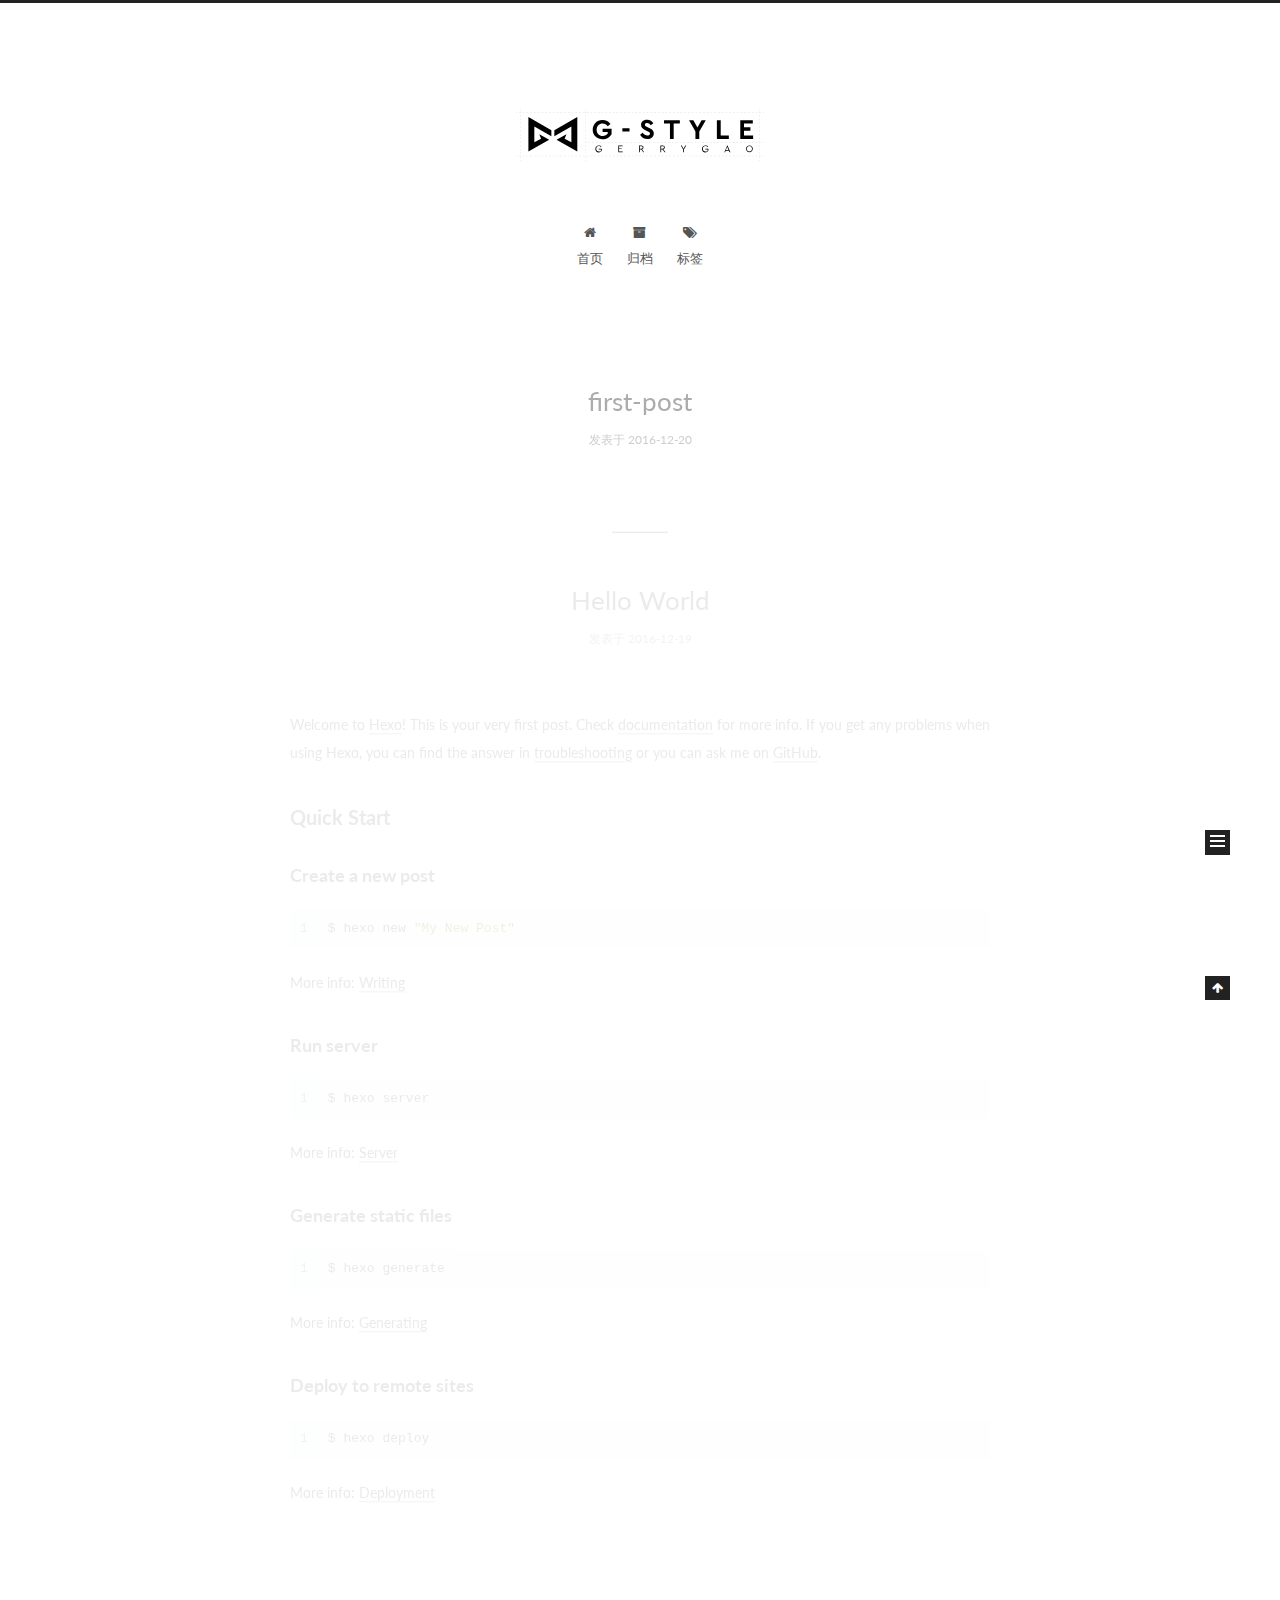
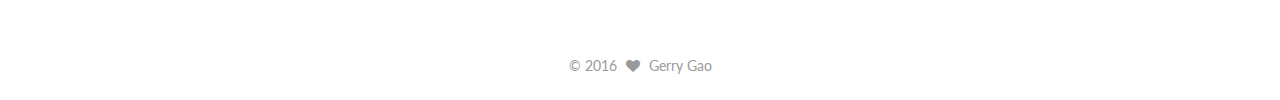
==== index.html @ 639c7d9b "Site updated: 2016-12-20 18:25:41" ====
<!doctype html>



  


<html class="theme-next muse use-motion" lang="zh-Hans">
<head>
  <meta charset="UTF-8"/>
<meta http-equiv="X-UA-Compatible" content="IE=edge" />
<meta name="viewport" content="width=device-width, initial-scale=1, maximum-scale=1"/>



<meta http-equiv="Cache-Control" content="no-transform" />
<meta http-equiv="Cache-Control" content="no-siteapp" />












  
  
  <link href="/lib/fancybox/source/jquery.fancybox.css?v=2.1.5" rel="stylesheet" type="text/css" />




  
  
  
  

  
    
    
  

  

  

  

  

  
    
    
    <link href="//fonts.googleapis.com/css?family=Lato:300,300italic,400,400italic,700,700italic&subset=latin,latin-ext" rel="stylesheet" type="text/css">
  






<link href="/lib/font-awesome/css/font-awesome.min.css?v=4.6.2" rel="stylesheet" type="text/css" />

<link href="/css/main.css?v=5.1.0" rel="stylesheet" type="text/css" />


  <meta name="keywords" content="Hexo, NexT" />








  <link rel="shortcut icon" type="image/x-icon" href="/favicon.ico?v=5.1.0" />






<meta property="og:type" content="website">
<meta property="og:title" content="G-Style">
<meta property="og:url" content="http://g-style.ca/index.html">
<meta property="og:site_name" content="G-Style">
<meta name="twitter:card" content="summary">
<meta name="twitter:title" content="G-Style">



<script type="text/javascript" id="hexo.configurations">
  var NexT = window.NexT || {};
  var CONFIG = {
    root: '/',
    scheme: 'Muse',
    sidebar: {"position":"left","display":"post"},
    fancybox: true,
    motion: true,
    duoshuo: {
      userId: '0',
      author: '博主'
    },
    algolia: {
      applicationID: '',
      apiKey: '',
      indexName: '',
      hits: {"per_page":10},
      labels: {"input_placeholder":"Search for Posts","hits_empty":"We didn't find any results for the search: ${query}","hits_stats":"${hits} results found in ${time} ms"}
    }
  };
</script>







  <title> G-Style </title>
</head>

<body itemscope itemtype="http://schema.org/WebPage" lang="zh-Hans">

  










  
  
    
  

  <div class="container one-collumn sidebar-position-left 
   page-home 
 ">
    <div class="headband"></div>

    <header id="header" class="header" itemscope itemtype="http://schema.org/WPHeader">
      <div class="header-inner"><div class="site-meta custom-logo">
  
    <div class="site-meta-headline">
      <a>
        <img class="custom-logo-image" src="/images/logo.svg"
             alt="G-Style"/>
      </a>
    </div>
  

  <div class="custom-logo-site-title">
    <a href="/"  class="brand" rel="start">
      <span class="logo-line-before"><i></i></span>
      
      <span class="logo-line-after"><i></i></span>
    </a>
  </div>
  <p class="site-subtitle"></p>
</div>

<div class="site-nav-toggle">
  <button>
    <span class="btn-bar"></span>
    <span class="btn-bar"></span>
    <span class="btn-bar"></span>
  </button>
</div>

<nav class="site-nav">
  

  
    <ul id="menu" class="menu">
      
        
        <li class="menu-item menu-item-home">
          <a href="/" rel="section">
            
              <i class="menu-item-icon fa fa-fw fa-home"></i> <br />
            
            首页
          </a>
        </li>
      
        
        <li class="menu-item menu-item-archives">
          <a href="/archives" rel="section">
            
              <i class="menu-item-icon fa fa-fw fa-archive"></i> <br />
            
            归档
          </a>
        </li>
      
        
        <li class="menu-item menu-item-tags">
          <a href="/tags" rel="section">
            
              <i class="menu-item-icon fa fa-fw fa-tags"></i> <br />
            
            标签
          </a>
        </li>
      

      
    </ul>
  

  
</nav>


 </div>
    </header>

    <main id="main" class="main">
      <div class="main-inner">
        <div class="content-wrap">
          <div id="content" class="content">
            
  <section id="posts" class="posts-expand">
    
      

  

  
  
  

  <article class="post post-type-normal " itemscope itemtype="http://schema.org/Article">
  <link itemprop="mainEntityOfPage" href="http://g-style.ca/2016/12/20/first-post/">

  <span style="display:none" itemprop="author" itemscope itemtype="http://schema.org/Person">
    <meta itemprop="name" content="Gerry Gao">
    <meta itemprop="description" content="">
    <meta itemprop="image" content="/images/avatar.gif">
  </span>

  <span style="display:none" itemprop="publisher" itemscope itemtype="http://schema.org/Organization">
    <meta itemprop="name" content="G-Style">
    <span style="display:none" itemprop="logo" itemscope itemtype="http://schema.org/ImageObject">
      <img style="display:none;" itemprop="url image" alt="G-Style" src="/images/logo.svg">
    </span>
  </span>

    
      <header class="post-header">

        
        
          <h1 class="post-title" itemprop="name headline">
            
            
              
                
                <a class="post-title-link" href="/2016/12/20/first-post/" itemprop="url">
                  first-post
                </a>
              
            
          </h1>
        

        <div class="post-meta">
          <span class="post-time">
            
              <span class="post-meta-item-icon">
                <i class="fa fa-calendar-o"></i>
              </span>
              <span class="post-meta-item-text">发表于</span>
              <time title="Post created" itemprop="dateCreated datePublished" datetime="2016-12-20T12:16:06+08:00">
                2016-12-20
              </time>
            

            

            
          </span>

          

          
            
          

          

          
          

          

          

        </div>
      </header>
    


    <div class="post-body" itemprop="articleBody">

      
      

      
        
          
            
          
        
      
    </div>

    <div>
      
    </div>

    <div>
      
    </div>


    <footer class="post-footer">
      

      

      
      
        <div class="post-eof"></div>
      
    </footer>
  </article>


    
      

  

  
  
  

  <article class="post post-type-normal " itemscope itemtype="http://schema.org/Article">
  <link itemprop="mainEntityOfPage" href="http://g-style.ca/2016/12/19/hello-world/">

  <span style="display:none" itemprop="author" itemscope itemtype="http://schema.org/Person">
    <meta itemprop="name" content="Gerry Gao">
    <meta itemprop="description" content="">
    <meta itemprop="image" content="/images/avatar.gif">
  </span>

  <span style="display:none" itemprop="publisher" itemscope itemtype="http://schema.org/Organization">
    <meta itemprop="name" content="G-Style">
    <span style="display:none" itemprop="logo" itemscope itemtype="http://schema.org/ImageObject">
      <img style="display:none;" itemprop="url image" alt="G-Style" src="/images/logo.svg">
    </span>
  </span>

    
      <header class="post-header">

        
        
          <h1 class="post-title" itemprop="name headline">
            
            
              
                
                <a class="post-title-link" href="/2016/12/19/hello-world/" itemprop="url">
                  Hello World
                </a>
              
            
          </h1>
        

        <div class="post-meta">
          <span class="post-time">
            
              <span class="post-meta-item-icon">
                <i class="fa fa-calendar-o"></i>
              </span>
              <span class="post-meta-item-text">发表于</span>
              <time title="Post created" itemprop="dateCreated datePublished" datetime="2016-12-19T12:51:11+08:00">
                2016-12-19
              </time>
            

            

            
          </span>

          

          
            
          

          

          
          

          

          

        </div>
      </header>
    


    <div class="post-body" itemprop="articleBody">

      
      

      
        
          
            <p>Welcome to <a href="https://hexo.io/" target="_blank" rel="external">Hexo</a>! This is your very first post. Check <a href="https://hexo.io/docs/" target="_blank" rel="external">documentation</a> for more info. If you get any problems when using Hexo, you can find the answer in <a href="https://hexo.io/docs/troubleshooting.html" target="_blank" rel="external">troubleshooting</a> or you can ask me on <a href="https://github.com/hexojs/hexo/issues" target="_blank" rel="external">GitHub</a>.</p>
<h2 id="Quick-Start"><a href="#Quick-Start" class="headerlink" title="Quick Start"></a>Quick Start</h2><h3 id="Create-a-new-post"><a href="#Create-a-new-post" class="headerlink" title="Create a new post"></a>Create a new post</h3><figure class="highlight bash"><table><tr><td class="gutter"><pre><div class="line">1</div></pre></td><td class="code"><pre><div class="line">$ hexo new <span class="string">"My New Post"</span></div></pre></td></tr></table></figure>
<p>More info: <a href="https://hexo.io/docs/writing.html" target="_blank" rel="external">Writing</a></p>
<h3 id="Run-server"><a href="#Run-server" class="headerlink" title="Run server"></a>Run server</h3><figure class="highlight bash"><table><tr><td class="gutter"><pre><div class="line">1</div></pre></td><td class="code"><pre><div class="line">$ hexo server</div></pre></td></tr></table></figure>
<p>More info: <a href="https://hexo.io/docs/server.html" target="_blank" rel="external">Server</a></p>
<h3 id="Generate-static-files"><a href="#Generate-static-files" class="headerlink" title="Generate static files"></a>Generate static files</h3><figure class="highlight bash"><table><tr><td class="gutter"><pre><div class="line">1</div></pre></td><td class="code"><pre><div class="line">$ hexo generate</div></pre></td></tr></table></figure>
<p>More info: <a href="https://hexo.io/docs/generating.html" target="_blank" rel="external">Generating</a></p>
<h3 id="Deploy-to-remote-sites"><a href="#Deploy-to-remote-sites" class="headerlink" title="Deploy to remote sites"></a>Deploy to remote sites</h3><figure class="highlight bash"><table><tr><td class="gutter"><pre><div class="line">1</div></pre></td><td class="code"><pre><div class="line">$ hexo deploy</div></pre></td></tr></table></figure>
<p>More info: <a href="https://hexo.io/docs/deployment.html" target="_blank" rel="external">Deployment</a></p>

          
        
      
    </div>

    <div>
      
    </div>

    <div>
      
    </div>


    <footer class="post-footer">
      

      

      
      
        <div class="post-eof"></div>
      
    </footer>
  </article>


    
  </section>

  


          </div>
          


          

        </div>
        
          
  
  <div class="sidebar-toggle">
    <div class="sidebar-toggle-line-wrap">
      <span class="sidebar-toggle-line sidebar-toggle-line-first"></span>
      <span class="sidebar-toggle-line sidebar-toggle-line-middle"></span>
      <span class="sidebar-toggle-line sidebar-toggle-line-last"></span>
    </div>
  </div>

  <aside id="sidebar" class="sidebar">
    <div class="sidebar-inner">

      

      

      <section class="site-overview sidebar-panel sidebar-panel-active">
        <div class="site-author motion-element" itemprop="author" itemscope itemtype="http://schema.org/Person">
          <img class="site-author-image" itemprop="image"
               src="/images/avatar.gif"
               alt="Gerry Gao" />
          <p class="site-author-name" itemprop="name">Gerry Gao</p>
          <p class="site-description motion-element" itemprop="description"></p>
        </div>
        <nav class="site-state motion-element">
          <div class="site-state-item site-state-posts">
            <a href="/archives">
              <span class="site-state-item-count">2</span>
              <span class="site-state-item-name">日志</span>
            </a>
          </div>

          

          
            <div class="site-state-item site-state-tags">
              <a href="/tags">
                <span class="site-state-item-count">2</span>
                <span class="site-state-item-name">标签</span>
              </a>
            </div>
          

        </nav>

        

        <div class="links-of-author motion-element">
          
        </div>

        
        

        
        

        


      </section>

      

    </div>
  </aside>


        
      </div>
    </main>

    <footer id="footer" class="footer">
      <div class="footer-inner">
        <div class="copyright" >
  
  &copy; 
  <span itemprop="copyrightYear">2016</span>
  <span class="with-love">
    <i class="fa fa-heart"></i>
  </span>
  <span class="author" itemprop="copyrightHolder">Gerry Gao</span>
</div>



        

        
      </div>
    </footer>

    <div class="back-to-top">
      <i class="fa fa-arrow-up"></i>
    </div>
  </div>

  

<script type="text/javascript">
  if (Object.prototype.toString.call(window.Promise) !== '[object Function]') {
    window.Promise = null;
  }
</script>









  



  
  <script type="text/javascript" src="/lib/jquery/index.js?v=2.1.3"></script>

  
  <script type="text/javascript" src="/lib/fastclick/lib/fastclick.min.js?v=1.0.6"></script>

  
  <script type="text/javascript" src="/lib/jquery_lazyload/jquery.lazyload.js?v=1.9.7"></script>

  
  <script type="text/javascript" src="/lib/velocity/velocity.min.js?v=1.2.1"></script>

  
  <script type="text/javascript" src="/lib/velocity/velocity.ui.min.js?v=1.2.1"></script>

  
  <script type="text/javascript" src="/lib/fancybox/source/jquery.fancybox.pack.js?v=2.1.5"></script>


  


  <script type="text/javascript" src="/js/src/utils.js?v=5.1.0"></script>

  <script type="text/javascript" src="/js/src/motion.js?v=5.1.0"></script>



  
  

  

  


  <script type="text/javascript" src="/js/src/bootstrap.js?v=5.1.0"></script>



  



  




	




  
  

  

  

  

  


</body>
</html>
---- css/main.css ----
/* normalize.css v3.0.2 | MIT License | git.io/normalize */
html {
  font-family: sans-serif; /* 1 */
  -ms-text-size-adjust: 100%; /* 2 */
  -webkit-text-size-adjust: 100%; /* 2 */
}
body {
  margin: 0;
}
article,
aside,
details,
figcaption,
figure,
footer,
header,
hgroup,
main,
menu,
nav,
section,
summary {
  display: block;
}
audio,
canvas,
progress,
video {
  display: inline-block; /* 1 */
  vertical-align: baseline; /* 2 */
}
audio:not([controls]) {
  display: none;
  height: 0;
}
[hidden],
template {
  display: none;
}
a {
  background-color: transparent;
}
a:active,
a:hover {
  outline: 0;
}
abbr[title] {
  border-bottom: 1px dotted;
}
b,
strong {
  font-weight: bold;
}
dfn {
  font-style: italic;
}
h1 {
  font-size: 2em;
  margin: 0.67em 0;
}
mark {
  background: #ff0;
  color: #000;
}
small {
  font-size: 80%;
}
sub,
sup {
  font-size: 75%;
  line-height: 0;
  position: relative;
  vertical-align: baseline;
}
sup {
  top: -0.5em;
}
sub {
  bottom: -0.25em;
}
img {
  border: 0;
}
svg:not(:root) {
  overflow: hidden;
}
figure {
  margin: 1em 40px;
}
hr {
  -moz-box-sizing: content-box;
  box-sizing: content-box;
  height: 0;
}
pre {
  overflow: auto;
}
code,
kbd,
pre,
samp {
  font-family: monospace, monospace;
  font-size: 1em;
}
button,
input,
optgroup,
select,
textarea {
  color: inherit; /* 1 */
  font: inherit; /* 2 */
  margin: 0; /* 3 */
}
button {
  overflow: visible;
}
button,
select {
  text-transform: none;
}
button,
html input[type="button"],
input[type="reset"],
input[type="submit"] {
  -webkit-appearance: button; /* 2 */
  cursor: pointer; /* 3 */
}
button[disabled],
html input[disabled] {
  cursor: default;
}
button::-moz-focus-inner,
input::-moz-focus-inner {
  border: 0;
  padding: 0;
}
input {
  line-height: normal;
}
input[type="checkbox"],
input[type="radio"] {
  box-sizing: border-box; /* 1 */
  padding: 0; /* 2 */
}
input[type="number"]::-webkit-inner-spin-button,
input[type="number"]::-webkit-outer-spin-button {
  height: auto;
}
input[type="search"] {
  -webkit-appearance: textfield; /* 1 */
  -moz-box-sizing: content-box;
  -webkit-box-sizing: content-box; /* 2 */
  box-sizing: content-box;
}
input[type="search"]::-webkit-search-cancel-button,
input[type="search"]::-webkit-search-decoration {
  -webkit-appearance: none;
}
fieldset {
  border: 1px solid #c0c0c0;
  margin: 0 2px;
  padding: 0.35em 0.625em 0.75em;
}
legend {
  border: 0; /* 1 */
  padding: 0; /* 2 */
}
textarea {
  overflow: auto;
}
optgroup {
  font-weight: bold;
}
table {
  border-collapse: collapse;
  border-spacing: 0;
}
td,
th {
  padding: 0;
}
::selection {
  background: #262a30;
  color: #fff;
}
body {
  position: relative;
  font-family: 'Lato', "PingFang SC", "Microsoft YaHei", sans-serif;
  font-size: 14px;
  line-height: 2;
  color: #555;
  background: #fff;
}
@media (max-width: 767px) {
  body {
    padding-right: 0 !important;
  }
}
@media (min-width: 768px) and (max-width: 991px) {
  body {
    padding-right: 0 !important;
  }
}
@media (min-width: 1600px) {
  body {
    font-size: 16px;
  }
}
h1,
h2,
h3,
h4,
h5,
h6 {
  margin: 0;
  padding: 0;
  font-weight: bold;
  line-height: 1.5;
  font-family: 'Lato', "PingFang SC", "Microsoft YaHei", sans-serif;
}
h2,
h3,
h4,
h5,
h6 {
  margin: 20px 0 15px;
}
h1 {
  font-size: 22px;
}
@media (max-width: 767px) {
  h1 {
    font-size: 18px;
  }
}
h2 {
  font-size: 20px;
}
@media (max-width: 767px) {
  h2 {
    font-size: 16px;
  }
}
h3 {
  font-size: 18px;
}
@media (max-width: 767px) {
  h3 {
    font-size: 14px;
  }
}
h4 {
  font-size: 16px;
}
@media (max-width: 767px) {
  h4 {
    font-size: 12px;
  }
}
h5 {
  font-size: 14px;
}
@media (max-width: 767px) {
  h5 {
    font-size: 10px;
  }
}
h6 {
  font-size: 12px;
}
@media (max-width: 767px) {
  h6 {
    font-size: 8px;
  }
}
p {
  margin: 0 0 25px 0;
}
a {
  color: #555;
  text-decoration: none;
  border-bottom: 1px solid #999;
  word-wrap: break-word;
}
a:hover {
  color: #222;
  border-bottom-color: #222;
}
ul {
  list-style: none;
}
blockquote {
  margin: 0;
  padding: 0;
}
img {
  display: block;
  margin: auto;
  max-width: 100%;
  height: auto;
}
hr {
  margin: 40px 0;
  height: 3px;
  border: none;
  background-color: #ddd;
  background-image: repeating-linear-gradient(-45deg, #fff, #fff 4px, transparent 4px, transparent 8px);
}
blockquote {
  padding: 0 15px;
  color: #666;
  border-left: 4px solid #ddd;
}
blockquote cite::before {
  content: "-";
  padding: 0 5px;
}
dt {
  font-weight: 700;
}
dd {
  margin: 0;
  padding: 0;
}
.text-left {
  text-align: left;
}
.text-center {
  text-align: center;
}
.text-right {
  text-align: right;
}
.text-justify {
  text-align: justify;
}
.text-nowrap {
  white-space: nowrap;
}
.text-lowercase {
  text-transform: lowercase;
}
.text-uppercase {
  text-transform: uppercase;
}
.text-capitalize {
  text-transform: capitalize;
}
.center-block {
  display: block;
  margin-left: auto;
  margin-right: auto;
}
.clearfix:before,
.clearfix:after {
  content: " ";
  display: table;
}
.clearfix:after {
  clear: both;
}
.pullquote {
  width: 45%;
}
.pullquote.left {
  float: left;
  margin-left: 5px;
  margin-right: 10px;
}
.pullquote.right {
  float: right;
  margin-left: 10px;
  margin-right: 5px;
}
.affix.affix.affix {
  position: fixed;
}
.translation {
  margin-top: -20px;
  font-size: 14px;
  color: #999;
}
.scrollbar-measure {
  width: 100px;
  height: 100px;
  overflow: scroll;
  position: absolute;
  top: -9999px;
}
.use-motion .motion-element {
  opacity: 0;
}
#local-search-input {
  padding: 3px;
  border: none;
  text-indent: 14px;
  border-radius: 0;
  width: 140px;
  outline: none;
  border-bottom: 1px solid #999;
  background: inherit;
  opacity: 0.5;
}
#local-search-input:focus {
  opacity: 1;
}
.search-icon {
  position: absolute;
  top: 9px;
}
table {
  margin: 20px 0;
  width: 100%;
  border-collapse: collapse;
  border-spacing: 0;
  border: 1px solid #ddd;
  font-size: 14px;
  table-layout: fixed;
  word-wrap: break-all;
}
table>tbody>tr:nth-of-type(odd) {
  background-color: #f9f9f9;
}
table>tbody>tr:hover {
  background-color: #f5f5f5;
}
caption,
th,
td {
  padding: 8px;
  text-align: left;
  vertical-align: middle;
  font-weight: normal;
}
th,
td {
  border-bottom: 3px solid #ddd;
  border-right: 1px solid #eee;
}
th {
  padding-bottom: 10px;
  font-weight: 700;
}
td {
  border-bottom-width: 1px;
}
html,
body {
  height: 100%;
}
.container {
  position: relative;
  min-height: 100%;
}
.header-inner {
  margin: 0 auto;
  padding: 100px 0 70px;
  width: 700px;
}
@media (min-width: 1600px) {
  .container .header-inner {
    width: 900px;
  }
}
.main {
  padding-bottom: 150px;
}
.main-inner {
  margin: 0 auto;
  width: 700px;
}
@media (min-width: 1600px) {
  .container .main-inner {
    width: 900px;
  }
}
.footer {
  position: absolute;
  left: 0;
  bottom: 0;
  width: 100%;
  min-height: 50px;
}
.footer-inner {
  box-sizing: border-box;
  margin: 20px auto;
  width: 700px;
}
@media (min-width: 1600px) {
  .container .footer-inner {
    width: 900px;
  }
}
pre,
.highlight {
  overflow: auto;
  margin: 20px 0;
  padding: 0;
  font-size: 13px;
  color: #4d4d4c;
  background: #f7f7f7;
  line-height: 1.6;
}
pre,
code {
  font-family: consolas, Menlo, "PingFang SC", "Microsoft YaHei", monospace;
}
code {
  padding: 2px 4px;
  word-wrap: break-word;
  color: #4d4d4c;
  background: #f7f7f7;
  border-radius: 3px;
  font-size: 13px;
}
pre code {
  padding: 0;
  color: #4d4d4c;
  background: none;
  text-shadow: none;
}
.highlight {
  border-radius: 1px;
}
.highlight pre {
  border: none;
  margin: 0;
  padding: 10px 0;
}
.highlight table {
  margin: 0;
  width: auto;
  border: none;
}
.highlight td {
  border: none;
  padding: 0;
}
.highlight figcaption {
  font-size: 1em;
  color: #4d4d4c;
  line-height: 1em;
  margin-bottom: 1em;
}
.highlight figcaption:before,
.highlight figcaption:after {
  content: " ";
  display: table;
}
.highlight figcaption:after {
  clear: both;
}
.highlight figcaption a {
  float: right;
  color: #4d4d4c;
}
.highlight figcaption a:hover {
  border-bottom-color: #4d4d4c;
}
.highlight .gutter pre {
  padding-left: 10px;
  padding-right: 10px;
  color: #869194;
  text-align: right;
  background-color: #eff2f3;
}
.highlight .code pre {
  padding-left: 10px;
  padding-right: 10px;
  background-color: #f7f7f7;
}
.highlight .line {
  height: 20px;
}
.gutter {
  -webkit-user-select: none;
  -moz-user-select: none;
  -ms-user-select: none;
  user-select: none;
}
.gist table {
  width: auto;
}
.gist table td {
  border: none;
}
pre .deletion {
  background: #fdd;
}
pre .addition {
  background: #dfd;
}
pre .meta {
  color: #8959a8;
}
pre .comment {
  color: #8e908c;
}
pre .variable,
pre .attribute,
pre .tag,
pre .regexp,
pre .ruby .constant,
pre .xml .tag .title,
pre .xml .pi,
pre .xml .doctype,
pre .html .doctype,
pre .css .id,
pre .css .class,
pre .css .pseudo {
  color: #c82829;
}
pre .number,
pre .preprocessor,
pre .built_in,
pre .literal,
pre .params,
pre .constant,
pre .command {
  color: #f5871f;
}
pre .ruby .class .title,
pre .css .rules .attribute,
pre .string,
pre .value,
pre .inheritance,
pre .header,
pre .ruby .symbol,
pre .xml .cdata,
pre .special,
pre .number,
pre .formula {
  color: #718c00;
}
pre .title,
pre .css .hexcolor {
  color: #3e999f;
}
pre .function,
pre .python .decorator,
pre .python .title,
pre .ruby .function .title,
pre .ruby .title .keyword,
pre .perl .sub,
pre .javascript .title,
pre .coffeescript .title {
  color: #4271ae;
}
pre .keyword,
pre .javascript .function {
  color: #8959a8;
}
.full-image.full-image.full-image {
  border: none;
  max-width: 100%;
  width: auto;
  margin: 20px auto;
}
@media (min-width: 992px) {
  .full-image.full-image.full-image {
    max-width: none;
    width: 126%;
    margin: 0 -13%;
  }
}
.blockquote-center,
.page-home .post-type-quote blockquote,
.page-post-detail .post-type-quote blockquote {
  position: relative;
  margin: 40px 0;
  padding: 0;
  border-left: none;
  text-align: center;
}
.blockquote-center::before,
.page-home .post-type-quote blockquote::before,
.page-post-detail .post-type-quote blockquote::before,
.blockquote-center::after,
.page-home .post-type-quote blockquote::after,
.page-post-detail .post-type-quote blockquote::after {
  position: absolute;
  content: ' ';
  display: block;
  width: 100%;
  height: 24px;
  opacity: 0.2;
  background-repeat: no-repeat;
  background-position: 0 -6px;
  background-size: 22px 22px;
}
.blockquote-center::before,
.page-home .post-type-quote blockquote::before,
.page-post-detail .post-type-quote blockquote::before {
  top: -20px;
  background-image: url("../images/quote-l.svg");
  border-top: 1px solid #ccc;
}
.blockquote-center::after,
.page-home .post-type-quote blockquote::after,
.page-post-detail .post-type-quote blockquote::after {
  bottom: -20px;
  background-image: url("../images/quote-r.svg");
  border-bottom: 1px solid #ccc;
  background-position: 100% 8px;
}
.blockquote-center p,
.page-home .post-type-quote blockquote p,
.page-post-detail .post-type-quote blockquote p,
.blockquote-center div,
.page-home .post-type-quote blockquote div,
.page-post-detail .post-type-quote blockquote div {
  text-align: center;
}
.post .post-body .group-picture img {
  box-sizing: border-box;
  padding: 0 3px;
  border: none;
}
.post .group-picture-row {
  overflow: hidden;
  margin-top: 6px;
}
.post .group-picture-row:first-child {
  margin-top: 0;
}
.post .group-picture-column {
  float: left;
}
.page-post-detail .post-body .group-picture-column {
  float: none;
  margin-top: 10px;
  width: auto !important;
}
.page-post-detail .post-body .group-picture-column img {
  margin: 0 auto;
}
.page-archive .group-picture-container {
  overflow: hidden;
}
.page-archive .group-picture-row {
  float: left;
}
.page-archive .group-picture-row:first-child {
  margin-top: 6px;
}
.page-archive .group-picture-column {
  max-width: 150px;
  max-height: 150px;
}
.note {
  padding: 20px;
  margin: 20px 0;
  border: 1px solid #eee;
  border-left-width: 5px;
  border-radius: 3px;
}
.note h2,
.note h3,
.note h4,
.note h5,
.note h6 {
  margin-top: 0;
  margin-bottom: 5px;
}
.note p:last-child {
  margin-bottom: 0;
}
.note code {
  border-radius: 3px;
}
.note+.note {
  margin-top: -5px;
}
.default {
  border-left-color: #777;
}
.default h2,
.default h3,
.default h4,
.default h5,
.default h6 {
  color: #777;
}
.primary {
  border-left-color: #428bca;
}
.primary h2,
.primary h3,
.primary h4,
.primary h5,
.primary h6 {
  color: #428bca;
}
.success {
  border-left-color: #5cb85c;
}
.success h2,
.success h3,
.success h4,
.success h5,
.success h6 {
  color: #5cb85c;
}
.danger {
  border-left-color: #d9534f;
}
.danger h2,
.danger h3,
.danger h4,
.danger h5,
.danger h6 {
  color: #d9534f;
}
.warning {
  border-left-color: #f0ad4e;
}
.warning h2,
.warning h3,
.warning h4,
.warning h5,
.warning h6 {
  color: #f0ad4e;
}
.info {
  border-left-color: #5bc0de;
}
.info h2,
.info h3,
.info h4,
.info h5,
.info h6 {
  color: #5bc0de;
}
.btn {
  display: inline-block;
  padding: 0 20px;
  font-size: 14px;
  color: #fff;
  background: #222;
  border: 2px solid #222;
  text-decoration: none;
  border-radius: 0;
  transition-property: background-color;
  transition-duration: 0.2s;
  transition-timing-function: ease-in-out;
  transition-delay: 0s;
}
.btn:hover,
.post-more-link .btn:hover {
  border-color: #222;
  color: #222;
  background: #fff;
}
.btn-bar {
  display: block;
  width: 22px;
  height: 2px;
  background: #555;
  border-radius: 1px;
}
.btn-bar+.btn-bar {
  margin-top: 4px;
}
.pagination {
  margin: 120px 0 40px;
  text-align: center;
  border-top: 1px solid #eee;
}
.page-number-basic,
.pagination .prev,
.pagination .next,
.pagination .page-number,
.pagination .space {
  display: inline-block;
  position: relative;
  top: -1px;
  margin: 0 10px;
  padding: 0 10px;
  line-height: 30px;
}
@media (max-width: 767px) {
  .page-number-basic,
  .pagination .prev,
  .pagination .next,
  .pagination .page-number,
  .pagination .space {
    margin: 0 5px;
  }
}
.pagination .prev,
.pagination .next,
.pagination .page-number {
  border-bottom: 0;
  border-top: 1px solid #eee;
  transition-property: border-color;
  transition-duration: 0.2s;
  transition-timing-function: ease-in-out;
  transition-delay: 0s;
}
.pagination .prev:hover,
.pagination .next:hover,
.pagination .page-number:hover {
  border-top-color: #222;
}
.pagination .space {
  padding: 0;
  margin: 0;
}
.pagination .prev {
  margin-left: 0;
}
.pagination .next {
  margin-right: 0;
}
.pagination .page-number.current {
  color: #fff;
  background: #ccc;
  border-top-color: #ccc;
}
@media (max-width: 767px) {
  .pagination {
    border-top: none;
  }
  .pagination .prev,
  .pagination .next,
  .pagination .page-number {
    margin-bottom: 10px;
    border-top: 0;
    border-bottom: 1px solid #eee;
  }
  .pagination .prev:hover,
  .pagination .next:hover,
  .pagination .page-number:hover {
    border-bottom-color: #222;
  }
}
.comments {
  margin: 60px 20px 0;
}
.tag-cloud {
  text-align: center;
}
.tag-cloud a {
  display: inline-block;
  margin: 10px;
}
.back-to-top {
  box-sizing: border-box;
  position: fixed;
  bottom: -100px;
  right: 50px;
  z-index: 1050;
  padding: 0 6px;
  width: 25px;
  background: #222;
  font-size: 12px;
  opacity: 1;
  color: #fff;
  cursor: pointer;
  text-align: center;
  -webkit-transform: translateZ(0);
  transition-property: bottom;
  transition-duration: 0.2s;
  transition-timing-function: ease-in-out;
  transition-delay: 0s;
}
@media (max-width: 767px) {
  .back-to-top {
    display: none;
  }
}
@media (min-width: 768px) and (max-width: 991px) {
  .back-to-top {
    display: none;
  }
}
.back-to-top.back-to-top-on {
  bottom: 19px;
}
.header {
  background: #fff;
}
.header-inner {
  position: relative;
}
.headband {
  height: 3px;
  background: #222;
}
.site-meta {
  margin: 0;
  text-align: center;
}
@media (max-width: 767px) {
  .site-meta {
    text-align: center;
  }
}
.brand {
  position: relative;
  display: inline-block;
  padding: 0 40px;
  color: #fff;
  background: #222;
  border-bottom: none;
}
.brand:hover {
  color: #fff;
}
.logo {
  display: inline-block;
  margin-right: 5px;
  line-height: 36px;
  vertical-align: top;
}
.site-title {
  display: inline-block;
  vertical-align: top;
  line-height: 36px;
  font-size: 20px;
  font-weight: normal;
  font-family: 'Lato', "PingFang SC", "Microsoft YaHei", sans-serif;
}
.site-subtitle {
  margin-top: 10px;
  font-size: 13px;
  color: #999;
}
.use-motion .brand {
  opacity: 0;
}
.use-motion .logo,
.use-motion .site-title,
.use-motion .site-subtitle {
  opacity: 0;
  position: relative;
  top: -10px;
}
.site-nav-toggle {
  display: none;
  position: absolute;
  top: 10px;
  left: 10px;
}
@media (max-width: 767px) {
  .site-nav-toggle {
    display: block;
  }
}
.site-nav-toggle button {
  margin-top: 2px;
  padding: 9px 10px;
  background: transparent;
  border: none;
}
@media (max-width: 767px) {
  .site-nav {
    display: none;
    margin: 0 -10px;
    padding: 0 10px;
    clear: both;
    border-top: 1px solid #ddd;
  }
}
@media (min-width: 768px) and (max-width: 991px) {
  .site-nav {
    display: block !important;
  }
}
@media (min-width: 992px) {
  .site-nav {
    display: block !important;
  }
}
.menu {
  margin-top: 20px;
  padding-left: 0;
  text-align: center;
}
.menu .menu-item {
  display: inline-block;
  margin: 0 10px;
}
@media screen and (max-width: 767px) {
  .menu .menu-item {
    margin-top: 10px;
  }
}
.menu .menu-item a {
  display: block;
  font-size: 13px;
  text-transform: capitalize;
  line-height: inherit;
  border-bottom: 1px solid transparent;
  transition-property: border-color;
  transition-duration: 0.2s;
  transition-timing-function: ease-in-out;
  transition-delay: 0s;
}
.menu .menu-item a:hover {
  border-bottom-color: #222;
}
.menu .menu-item .fa {
  margin-right: 5px;
}
.use-motion .menu-item {
  opacity: 0;
}
.post-body {
  font-family: 'Lato', "PingFang SC", "Microsoft YaHei", sans-serif;
}
@media (max-width: 767px) {
  .post-body {
    word-break: break-word;
  }
}
.post-body .fancybox img {
  display: block !important;
  margin: 0 auto;
  cursor: pointer;
  cursor: zoom-in;
  cursor: -webkit-zoom-in;
}
.post-body .image-caption,
.post-body .figure .caption {
  margin: 10px auto 15px;
  text-align: center;
  font-size: 14px;
  color: #999;
  font-weight: bold;
  line-height: 1;
}
.post-sticky-flag {
  display: inline-block;
  font-size: 16px;
  -ms-transform: rotate(30deg);
  -webkit-transform: rotate(30deg);
  -moz-transform: rotate(30deg);
  -ms-transform: rotate(30deg);
  -o-transform: rotate(30deg);
  transform: rotate(30deg);
}
.posts-expand {
  padding-top: 40px;
}
@media (max-width: 767px) {
  .posts-expand {
    margin: 0 20px;
  }
  .post-body pre,
  .post-body .highlight {
    padding: 10px;
  }
  .post-body pre .gutter pre,
  .post-body .highlight .gutter pre {
    padding-right: 10px;
  }
}
@media (min-width: 992px) {
  .posts-expand .post-body {
    text-align: justify;
  }
}
.posts-expand .post-body h2,
.posts-expand .post-body h3,
.posts-expand .post-body h4,
.posts-expand .post-body h5,
.posts-expand .post-body h6 {
  padding-top: 10px;
}
.posts-expand .post-body h2 .header-anchor,
.posts-expand .post-body h3 .header-anchor,
.posts-expand .post-body h4 .header-anchor,
.posts-expand .post-body h5 .header-anchor,
.posts-expand .post-body h6 .header-anchor {
  float: right;
  margin-left: 10px;
  color: #ccc;
  border-bottom-style: none;
  visibility: hidden;
}
.posts-expand .post-body h2 .header-anchor:hover,
.posts-expand .post-body h3 .header-anchor:hover,
.posts-expand .post-body h4 .header-anchor:hover,
.posts-expand .post-body h5 .header-anchor:hover,
.posts-expand .post-body h6 .header-anchor:hover {
  color: inherit;
}
.posts-expand .post-body h2:hover .header-anchor,
.posts-expand .post-body h3:hover .header-anchor,
.posts-expand .post-body h4:hover .header-anchor,
.posts-expand .post-body h5:hover .header-anchor,
.posts-expand .post-body h6:hover .header-anchor {
  visibility: visible;
}
.posts-expand .post-body ul li {
  list-style: circle;
}
.posts-expand .post-body img {
  box-sizing: border-box;
  margin: auto;
  padding: 3px;
  border: 1px solid #ddd;
}
.posts-expand .fancybox img {
  margin: 0 auto;
}
@media (max-width: 767px) {
  .posts-collapse {
    margin: 0 20px;
  }
  .posts-collapse .post-title,
  .posts-collapse .post-meta {
    display: block;
    width: auto;
    text-align: left;
  }
}
.posts-collapse {
  position: relative;
  z-index: 1010;
  margin-left: 55px;
}
.posts-collapse::after {
  content: " ";
  position: absolute;
  top: 20px;
  left: 0;
  margin-left: -2px;
  width: 4px;
  height: 100%;
  background: #f5f5f5;
  z-index: -1;
}
@media (max-width: 767px) {
  .posts-collapse {
    margin: 0 20px;
  }
}
.posts-collapse .collection-title {
  position: relative;
  margin: 60px 0;
}
.posts-collapse .collection-title h2 {
  margin-left: 20px;
}
.posts-collapse .collection-title small {
  color: #bbb;
}
.posts-collapse .collection-title::before {
  content: " ";
  position: absolute;
  left: 0;
  top: 50%;
  margin-left: -4px;
  margin-top: -4px;
  width: 8px;
  height: 8px;
  background: #bbb;
  border-radius: 50%;
}
.posts-collapse .post {
  margin: 30px 0;
}
.posts-collapse .post-header {
  position: relative;
  transition-duration: 0.2s;
  transition-timing-function: ease-in-out;
  transition-delay: 0s;
  transition-property: border;
  border-bottom: 1px dashed #ccc;
}
.posts-collapse .post-header::before {
  content: " ";
  position: absolute;
  left: 0;
  top: 12px;
  width: 6px;
  height: 6px;
  margin-left: -4px;
  background: #bbb;
  border-radius: 50%;
  border: 1px solid #fff;
  transition-duration: 0.2s;
  transition-timing-function: ease-in-out;
  transition-delay: 0s;
  transition-property: background;
}
.posts-collapse .post-header:hover {
  border-bottom-color: #666;
}
.posts-collapse .post-header:hover::before {
  background: #222;
}
.posts-collapse .post-meta {
  position: absolute;
  font-size: 12px;
  left: 20px;
  top: 5px;
}
.posts-collapse .post-comments-count {
  display: none;
}
.posts-collapse .post-title {
  margin-left: 60px;
  font-size: 16px;
  font-weight: normal;
  line-height: inherit;
}
.posts-collapse .post-title::after {
  margin-left: 3px;
  opacity: 0.6;
}
.posts-collapse .post-title a {
  color: #666;
  border-bottom: none;
}
.page-home .post-type-quote .post-header,
.page-post-detail .post-type-quote .post-header,
.page-home .post-type-quote .post-tags,
.page-post-detail .post-type-quote .post-tags {
  display: none;
}
.posts-expand .post-title {
  font-size: 26px;
  text-align: center;
  word-break: break-word;
  font-weight: 400;
}
@media (max-width: 767px) {
  .posts-expand .post-title {
    font-size: 22px;
  }
}
.posts-expand .post-title-link {
  display: inline-block;
  position: relative;
  color: #555;
  border-bottom: none;
  line-height: 1.2;
  vertical-align: top;
}
.posts-expand .post-title-link::before {
  content: "";
  position: absolute;
  width: 100%;
  height: 2px;
  bottom: 0;
  left: 0;
  background-color: #000;
  visibility: hidden;
  -webkit-transform: scaleX(0);
  -moz-transform: scaleX(0);
  -ms-transform: scaleX(0);
  -o-transform: scaleX(0);
  transform: scaleX(0);
  transition-duration: 0.2s;
  transition-timing-function: ease-in-out;
  transition-delay: 0s;
}
.posts-expand .post-title-link:hover::before {
  visibility: visible;
  -webkit-transform: scaleX(1);
  -moz-transform: scaleX(1);
  -ms-transform: scaleX(1);
  -o-transform: scaleX(1);
  transform: scaleX(1);
}
.posts-expand .post-title-link .fa {
  font-size: 16px;
}
.posts-expand .post-meta {
  margin: 3px 0 60px 0;
  color: #999;
  font-family: 'Lato', "PingFang SC", "Microsoft YaHei", sans-serif;
  font-size: 12px;
  text-align: center;
}
.posts-expand .post-meta .post-category-list {
  display: inline-block;
  margin: 0;
  padding: 3px;
}
.posts-expand .post-meta .post-category-list-link {
  color: #999;
}
.posts-expand .post-meta .post-description {
  font-size: 14px;
  margin-top: 2px;
}
.post-meta-divider {
  margin: 0 0.5em;
}
.post-meta-item-icon {
  display: none;
  margin-right: 3px;
}
@media (min-width: 768px) and (max-width: 991px) {
  .post-meta-item-icon {
    display: inline-block;
  }
}
@media (max-width: 767px) {
  .post-meta-item-icon {
    display: inline-block;
  }
}
@media (min-width: 768px) and (max-width: 991px) {
  .post-meta-item-text {
    display: none;
  }
}
@media (max-width: 767px) {
  .post-meta-item-text {
    display: none;
  }
}
@media (max-width: 767px) {
  .posts-expand .post-comments-count {
    display: none;
  }
}
.post-more-link {
  margin-top: 50px;
}
.post-more-link .btn {
  color: #fff;
  font-size: 14px;
  background: #222;
  border-radius: 0;
  line-height: 2;
}
.posts-expand .post-tags {
  margin-top: 40px;
  text-align: center;
}
.posts-expand .post-tags a {
  display: inline-block;
  margin-right: 10px;
  font-size: 13px;
}
.post-nav {
  display: table;
  margin-top: 60px;
  width: 100%;
  border-top: 1px solid #eee;
}
.post-nav-divider {
  display: table-cell;
  width: 10%;
}
.post-nav-item {
  display: table-cell;
  padding: 10px 0 0 0;
  width: 45%;
  vertical-align: top;
}
.post-nav-item a {
  position: relative;
  display: block;
  line-height: 25px;
  font-size: 14px;
  color: #555;
  border-bottom: none;
}
.post-nav-item a:hover {
  color: #222;
  border-bottom: none;
}
.post-nav-item a:active {
  top: 2px;
}
.post-nav-item .fa {
  position: absolute;
  top: 8px;
  left: 0;
  font-size: 12px;
}
.post-nav-next a {
  padding-left: 15px;
}
.post-nav-prev {
  text-align: right;
}
.post-nav-prev a {
  padding-right: 15px;
}
.post-nav-prev .fa {
  right: 0;
  left: auto;
}
.posts-expand .post-eof {
  display: block;
  margin: 80px auto 60px;
  width: 8%;
  height: 1px;
  background: #ccc;
  text-align: center;
}
.post:last-child .post-eof.post-eof.post-eof {
  display: none;
}
.post-gallery {
  display: table;
  table-layout: fixed;
  width: 100%;
  border-collapse: separate;
}
.post-gallery-row {
  display: table-row;
}
.post-gallery .post-gallery-img {
  display: table-cell;
  text-align: center;
  vertical-align: middle;
  border: none;
}
.post-gallery .post-gallery-img img {
  max-width: 100%;
  max-height: 100%;
  border: none;
}
.fancybox-close,
.fancybox-close:hover {
  border: none;
}
.sidebar {
  position: fixed;
  right: 0;
  top: 0;
  bottom: 0;
  width: 0;
  z-index: 1040;
  box-shadow: inset 0 2px 6px #000;
  background: #222;
  -webkit-transform: translateZ(0);
}
.sidebar a {
  color: #999;
  border-bottom-color: #555;
}
.sidebar a:hover {
  color: #eee;
}
@media (min-width: 768px) and (max-width: 991px) {
  .sidebar {
    display: none !important;
  }
}
@media (max-width: 767px) {
  .sidebar {
    display: none !important;
  }
}
.sidebar-inner {
  position: relative;
  padding: 20px 10px;
  color: #999;
  text-align: center;
}
.sidebar-toggle {
  position: fixed;
  right: 50px;
  bottom: 45px;
  width: 15px;
  height: 15px;
  padding: 5px;
  background: #222;
  line-height: 0;
  z-index: 1050;
  cursor: pointer;
  -webkit-transform: translateZ(0);
}
@media (min-width: 768px) and (max-width: 991px) {
  .sidebar-toggle {
    display: none;
  }
}
@media (max-width: 767px) {
  .sidebar-toggle {
    display: none;
  }
}
.sidebar-toggle-line {
  position: relative;
  display: inline-block;
  vertical-align: top;
  height: 2px;
  width: 100%;
  background: #fff;
  margin-top: 3px;
}
.sidebar-toggle-line:first-child {
  margin-top: 0;
}
.site-author-image {
  display: block;
  margin: 0 auto;
  padding: 2px;
  max-width: 96px;
  height: auto;
  border: 2px solid #333;
}
.site-author-name {
  margin: 5px 0 0;
  text-align: center;
  color: #f5f5f5;
  font-weight: normal;
}
.site-description {
  margin-top: 5px;
  text-align: center;
  font-size: 14px;
  color: #999;
}
.site-state {
  overflow: hidden;
  line-height: 1.4;
  white-space: nowrap;
  text-align: center;
}
.site-state-item {
  display: inline-block;
  padding: 0 15px;
  border-left: 1px solid #333;
}
.site-state-item:first-child {
  border-left: none;
}
.site-state-item a {
  border-bottom: none;
}
.site-state-item-count {
  display: block;
  text-align: center;
  color: inherit;
  font-weight: 600;
  font-size: 18px;
}
.site-state-item-name {
  font-size: 13px;
  color: inherit;
}
.feed-link {
  margin-top: 20px;
}
.feed-link a {
  display: inline-block;
  padding: 0 15px;
  color: #fc6423;
  border: 1px solid #fc6423;
  border-radius: 4px;
}
.feed-link a i {
  color: #fc6423;
  font-size: 14px;
}
.feed-link a:hover {
  color: #fff;
  background: #fc6423;
}
.feed-link a:hover i {
  color: #fff;
}
.links-of-author {
  margin-top: 20px;
}
.links-of-author a {
  display: inline-block;
  vertical-align: middle;
  margin-right: 10px;
  margin-bottom: 10px;
  border-bottom-color: #555;
  font-size: 13px;
}
.links-of-author a:before {
  display: inline-block;
  vertical-align: middle;
  margin-right: 3px;
  content: " ";
  width: 4px;
  height: 4px;
  border-radius: 50%;
  background: #ffa4e2;
}
.links-of-blogroll {
  font-size: 13px;
}
.links-of-blogroll-title {
  margin-top: 20px;
  font-size: 14px;
  font-weight: 600;
}
.links-of-blogroll-list {
  margin: 0;
  padding: 0;
}
.links-of-blogroll-item {
  padding: 2px 10px;
}
.sidebar-nav {
  margin: 0 0 20px;
  padding-left: 0;
}
.sidebar-nav li {
  display: inline-block;
  cursor: pointer;
  border-bottom: 1px solid transparent;
  font-size: 14px;
  color: #555;
}
.sidebar-nav li:hover {
  color: #f5f5f5;
}
.page-post-detail .sidebar-nav-toc {
  padding: 0 5px;
}
.page-post-detail .sidebar-nav-overview {
  margin-left: 10px;
}
.sidebar-nav .sidebar-nav-active {
  color: #87daff;
  border-bottom-color: #87daff;
}
.sidebar-nav .sidebar-nav-active:hover {
  color: #87daff;
}
.sidebar-panel {
  display: none;
}
.sidebar-panel-active {
  display: block;
}
.post-toc-empty {
  font-size: 14px;
  color: #666;
}
.post-toc-wrap {
  overflow: hidden;
}
.post-toc {
  overflow: auto;
}
.post-toc ol {
  margin: 0;
  padding: 0 2px 5px 10px;
  text-align: left;
  list-style: none;
  font-size: 14px;
}
.post-toc ol > ol {
  padding-left: 0;
}
.post-toc ol a {
  transition-duration: 0.2s;
  transition-timing-function: ease-in-out;
  transition-delay: 0s;
  transition-property: all;
  color: #999;
  border-bottom-color: #555;
}
.post-toc ol a:hover {
  color: #ccc;
  border-bottom-color: #ccc;
}
.post-toc .nav-item {
  overflow: hidden;
  text-overflow: ellipsis;
  white-space: nowrap;
  line-height: 1.8;
}
.post-toc .nav .nav-child {
  display: none;
}
.post-toc .nav .active > .nav-child {
  display: block;
}
.post-toc .nav .active-current > .nav-child {
  display: block;
}
.post-toc .nav .active-current > .nav-child > .nav-item {
  display: block;
}
.post-toc .nav .active > a {
  color: #87daff;
  border-bottom-color: #87daff;
}
.post-toc .nav .active-current > a {
  color: #87daff;
}
.post-toc .nav .active-current > a:hover {
  color: #87daff;
}
.footer {
  font-size: 14px;
  color: #999;
}
.footer img {
  border: none;
}
.footer-inner {
  text-align: center;
}
.with-love {
  display: inline-block;
  margin: 0 5px;
}
.powered-by,
.theme-info {
  display: inline-block;
}
.powered-by {
  margin-right: 10px;
}
.powered-by::after {
  content: "|";
  padding-left: 10px;
}
.cc-license {
  margin-top: 10px;
  text-align: center;
}
.cc-license .cc-opacity {
  opacity: 0.7;
  border-bottom: none;
}
.cc-license .cc-opacity:hover {
  opacity: 0.9;
}
.cc-license img {
  display: inline-block;
}
.theme-next #ds-thread #ds-reset {
  color: #555;
}
.theme-next #ds-thread #ds-reset .ds-replybox {
  margin-bottom: 30px;
}
.theme-next #ds-thread #ds-reset .ds-replybox .ds-avatar,
.theme-next #ds-reset .ds-avatar img {
  box-shadow: none;
}
.theme-next #ds-thread #ds-reset .ds-textarea-wrapper {
  border-color: #c7d4e1;
  background: none;
  border-top-right-radius: 3px;
  border-top-left-radius: 3px;
}
.theme-next #ds-thread #ds-reset .ds-textarea-wrapper textarea {
  height: 60px;
}
.theme-next #ds-reset .ds-rounded-top {
  border-radius: 0;
}
.theme-next #ds-thread #ds-reset .ds-post-toolbar {
  box-sizing: border-box;
  border: 1px solid #c7d4e1;
  background: #f6f8fa;
}
.theme-next #ds-thread #ds-reset .ds-post-options {
  height: 40px;
  border: none;
  background: none;
}
.theme-next #ds-thread #ds-reset .ds-toolbar-buttons {
  top: 11px;
}
.theme-next #ds-thread #ds-reset .ds-sync {
  top: 5px;
}
.theme-next #ds-thread #ds-reset .ds-post-button {
  top: 4px;
  right: 5px;
  width: 90px;
  height: 30px;
  border: 1px solid #c5ced7;
  border-radius: 3px;
  background-image: linear-gradient(#fbfbfc, #f5f7f9);
  color: #60676d;
}
.theme-next #ds-thread #ds-reset .ds-post-button:hover {
  background-position: 0 -30px;
  color: #60676d;
}
.theme-next #ds-thread #ds-reset .ds-comments-info {
  padding: 10px 0;
}
.theme-next #ds-thread #ds-reset .ds-sort {
  display: none;
}
.theme-next #ds-thread #ds-reset li.ds-tab a.ds-current {
  border: none;
  background: #f6f8fa;
  color: #60676d;
}
.theme-next #ds-thread #ds-reset li.ds-tab a.ds-current:hover {
  background-color: #e9f0f7;
  color: #60676d;
}
.theme-next #ds-thread #ds-reset li.ds-tab a {
  border-radius: 2px;
  padding: 5px;
}
.theme-next #ds-thread #ds-reset .ds-login-buttons p {
  color: #999;
  line-height: 36px;
}
.theme-next #ds-thread #ds-reset .ds-login-buttons .ds-service-list li {
  height: 28px;
}
.theme-next #ds-thread #ds-reset .ds-service-list a {
  background: none;
  padding: 5px;
  border: 1px solid;
  border-radius: 3px;
  text-align: center;
}
.theme-next #ds-thread #ds-reset .ds-service-list a:hover {
  color: #fff;
  background: #666;
}
.theme-next #ds-thread #ds-reset .ds-service-list .ds-weibo {
  color: #fc9b00;
  border-color: #fc9b00;
}
.theme-next #ds-thread #ds-reset .ds-service-list .ds-weibo:hover {
  background: #fc9b00;
}
.theme-next #ds-thread #ds-reset .ds-service-list .ds-qq {
  color: #60a3ec;
  border-color: #60a3ec;
}
.theme-next #ds-thread #ds-reset .ds-service-list .ds-qq:hover {
  background: #60a3ec;
}
.theme-next #ds-thread #ds-reset .ds-service-list .ds-renren {
  color: #2e7ac4;
  border-color: #2e7ac4;
}
.theme-next #ds-thread #ds-reset .ds-service-list .ds-renren:hover {
  background: #2e7ac4;
}
.theme-next #ds-thread #ds-reset .ds-service-list .ds-douban {
  color: #37994c;
  border-color: #37994c;
}
.theme-next #ds-thread #ds-reset .ds-service-list .ds-douban:hover {
  background: #37994c;
}
.theme-next #ds-thread #ds-reset .ds-service-list .ds-kaixin {
  color: #fef20d;
  border-color: #fef20d;
}
.theme-next #ds-thread #ds-reset .ds-service-list .ds-kaixin:hover {
  background: #fef20d;
}
.theme-next #ds-thread #ds-reset .ds-service-list .ds-netease {
  color: #f00;
  border-color: #f00;
}
.theme-next #ds-thread #ds-reset .ds-service-list .ds-netease:hover {
  background: #f00;
}
.theme-next #ds-thread #ds-reset .ds-service-list .ds-sohu {
  color: #ffcb05;
  border-color: #ffcb05;
}
.theme-next #ds-thread #ds-reset .ds-service-list .ds-sohu:hover {
  background: #ffcb05;
}
.theme-next #ds-thread #ds-reset .ds-service-list .ds-baidu {
  color: #2831e0;
  border-color: #2831e0;
}
.theme-next #ds-thread #ds-reset .ds-service-list .ds-baidu:hover {
  background: #2831e0;
}
.theme-next #ds-thread #ds-reset .ds-service-list .ds-google {
  color: #166bec;
  border-color: #166bec;
}
.theme-next #ds-thread #ds-reset .ds-service-list .ds-google:hover {
  background: #166bec;
}
.theme-next #ds-thread #ds-reset .ds-service-list .ds-weixin {
  color: #00ce0d;
  border-color: #00ce0d;
}
.theme-next #ds-thread #ds-reset .ds-service-list .ds-weixin:hover {
  background: #00ce0d;
}
.theme-next #ds-thread #ds-reset .ds-service-list .ds-more-services {
  border: none;
}
.theme-next #ds-thread #ds-reset .ds-service-list .ds-more-services:hover {
  background: none;
}
.theme-next #ds-reset .duoshuo-ua-admin {
  display: inline-block;
  color: #f00;
}
.theme-next #ds-reset .duoshuo-ua-platform,
.theme-next #ds-reset .duoshuo-ua-browser {
  color: #ccc;
}
.theme-next #ds-reset .duoshuo-ua-platform .fa,
.theme-next #ds-reset .duoshuo-ua-browser .fa {
  display: inline-block;
  margin-right: 3px;
}
.theme-next #ds-reset .duoshuo-ua-separator {
  display: inline-block;
  margin-left: 5px;
}
.theme-next .this_ua {
  background-color: #ccc !important;
  border-radius: 4px;
  padding: 0 5px !important;
  margin: 1px 1px !important;
  border: 1px solid #bbb !important;
  color: #fff;
  display: inline-block !important;
}
.theme-next .this_ua.admin {
  background-color: #d9534f !important;
  border-color: #d9534f !important;
}
.theme-next .this_ua.platform.iOS,
.theme-next .this_ua.platform.Mac,
.theme-next .this_ua.platform.Windows {
  background-color: #39b3d7 !important;
  border-color: #46b8da !important;
}
.theme-next .this_ua.platform.Linux {
  background-color: #3a3a3a !important;
  border-color: #1f1f1f !important;
}
.theme-next .this_ua.platform.Android {
  background-color: #00c47d !important;
  border-color: #01b171 !important;
}
.theme-next .this_ua.browser.Mobile,
.theme-next .this_ua.browser.Chrome {
  background-color: #5cb85c !important;
  border-color: #4cae4c !important;
}
.theme-next .this_ua.browser.Firefox {
  background-color: #f0ad4e !important;
  border-color: #eea236 !important;
}
.theme-next .this_ua.browser.Maxthon,
.theme-next .this_ua.browser.IE {
  background-color: #428bca !important;
  border-color: #357ebd !important;
}
.theme-next .this_ua.browser.baidu,
.theme-next .this_ua.browser.UCBrowser,
.theme-next .this_ua.browser.Opera {
  background-color: #d9534f !important;
  border-color: #d43f3a !important;
}
.theme-next .this_ua.browser.Android,
.theme-next .this_ua.browser.QQBrowser {
  background-color: #78ace9 !important;
  border-color: #4cae4c !important;
}
.post-spread {
  margin-top: 20px;
  text-align: center;
}
.jiathis_style {
  display: inline-block;
}
.jiathis_style a {
  border: none;
}
.post-spread {
  margin-top: 20px;
  text-align: center;
}
.bdshare-slide-button-box a {
  border: none;
}
.bdsharebuttonbox {
  display: inline-block;
}
.bdsharebuttonbox a {
  border: none;
}
ul.search-result-list {
  padding-left: 0px;
  margin: 0px 5px 0px 8px;
}
p.search-result {
  border-bottom: 1px dashed #ccc;
  padding: 5px 0;
}
a.search-result-title {
  font-weight: bold;
}
a.search-result {
  border-bottom: transparent;
  display: block;
  white-space: nowrap;
  overflow: hidden;
  text-overflow: ellipsis;
}
.search-keyword {
  border-bottom: 1px dashed #f00;
  font-size: 14px;
  font-weight: bold;
  color: #f00;
}
#local-search-result {
  height: 88%;
  overflow: auto;
}
.popup {
  display: none;
  position: fixed;
  top: 10%;
  left: 50%;
  width: 700px;
  height: 80%;
  margin-left: -350px;
  padding: 3px 0 0 10px;
  background: #fff;
  color: #333;
  z-index: 9999;
  border-radius: 5px;
}
@media (max-width: 767px) {
  .popup {
    padding: 3px;
    top: 0;
    left: 0;
    margin: 0;
    width: 100%;
    height: 100%;
    border-radius: 0px;
  }
}
.popoverlay {
  position: fixed;
  width: 100%;
  height: 100%;
  top: 0px;
  left: 0px;
  z-index: 2080;
  background-color: rgba(0,0,0,0.3);
}
#local-search-input {
  margin-bottom: 10px;
  padding: 10px;
  width: 97%;
  font-size: 18px;
}
.popup .fa-search {
  padding-top: 8px;
}
.popup-btn-close {
  position: absolute;
  top: 6px;
  right: 14px;
  color: #4ebd79;
  font-size: 14px;
  font-weight: bold;
  text-transform: uppercase;
  cursor: pointer;
}
#no-result {
  position: absolute;
  left: 44%;
  top: 42%;
  color: #ccc;
}
.site-uv,
.site-pv,
.page-pv {
  display: inline-block;
}
.site-uv .busuanzi-value,
.site-pv .busuanzi-value,
.page-pv .busuanzi-value {
  margin: 0 5px;
}
.site-uv {
  margin-right: 10px;
}
.site-uv::after {
  content: "|";
  padding-left: 10px;
}
.use-motion .post {
  opacity: 0;
}
.page-archive .archive-page-counter {
  position: relative;
  top: 3px;
  left: 20px;
}
@media (max-width: 767px) {
  .page-archive .archive-page-counter {
    top: 5px;
  }
}
.page-archive .posts-collapse .archive-move-on {
  position: absolute;
  top: 11px;
  left: 0;
  margin-left: -6px;
  width: 10px;
  height: 10px;
  opacity: 0.5;
  background: #555;
  border: 1px solid #fff;
  border-radius: 50%;
}
.category-all-page .category-all-title {
  text-align: center;
}
.category-all-page .category-all {
  margin-top: 20px;
}
.category-all-page .category-list {
  margin: 0;
  padding: 0;
  list-style: none;
}
.category-all-page .category-list-item {
  margin: 5px 10px;
}
.category-all-page .category-list-count {
  color: #bbb;
}
.category-all-page .category-list-count:before {
  display: inline;
  content: " (";
}
.category-all-page .category-list-count:after {
  display: inline;
  content: ") ";
}
.category-all-page .category-list-child {
  padding-left: 10px;
}
#schedule ul#event-list {
  padding-left: 30px;
}
#schedule ul#event-list hr {
  margin: 20px 0 45px 0 !important;
  background: #222;
}
#schedule ul#event-list hr:after {
  display: inline-block;
  content: 'NOW';
  background: #222;
  color: #fff;
  font-weight: bold;
  text-align: right;
  padding: 0 5px;
}
#schedule ul#event-list li.event {
  margin: 20px 0px;
  background: #f9f9f9;
  padding-left: 10px;
  min-height: 40px;
}
#schedule ul#event-list li.event h2.event-summary {
  margin: 0;
  padding-bottom: 3px;
}
#schedule ul#event-list li.event h2.event-summary:before {
  display: inline-block;
  font-family: FontAwesome;
  font-size: 8px;
  content: '\f111';
  vertical-align: middle;
  margin-right: 25px;
  color: #bbb;
}
#schedule ul#event-list li.event span.event-relative-time {
  display: inline-block;
  font-size: 12px;
  font-weight: 400;
  padding-left: 12px;
  color: #bbb;
}
#schedule ul#event-list li.event span.event-details {
  display: block;
  color: #bbb;
  margin-left: 56px;
  padding-top: 3px;
  padding-bottom: 6px;
  text-indent: -24px;
  line-height: 18px;
}
#schedule ul#event-list li.event span.event-details:before {
  text-indent: 0;
  display: inline-block;
  width: 14px;
  font-family: FontAwesome;
  text-align: center;
  margin-right: 9px;
  color: #bbb;
}
#schedule ul#event-list li.event span.event-details.event-location:before {
  content: '\f041';
}
#schedule ul#event-list li.event span.event-details.event-duration:before {
  content: '\f017';
}
#schedule ul#event-list li.event-past {
  background: #fcfcfc;
}
#schedule ul#event-list li.event-past > * {
  opacity: 0.6;
}
#schedule ul#event-list li.event-past h2.event-summary {
  color: #bbb;
}
#schedule ul#event-list li.event-past h2.event-summary:before {
  color: #dfdfdf;
}
#schedule ul#event-list li.event-now {
  background: #222;
  color: #fff;
  padding: 15px 0 15px 10px;
}
#schedule ul#event-list li.event-now h2.event-summary:before {
  -webkit-transform: scale(1.2);
  -moz-transform: scale(1.2);
  -ms-transform: scale(1.2);
  -o-transform: scale(1.2);
  transform: scale(1.2);
  color: #fff;
  animation: dot-flash 1s alternate infinite ease-in-out;
}
#schedule ul#event-list li.event-now * {
  color: #fff !important;
}
@-moz-keyframes dot-flash {
  from {
    opacity: 1;
    -webkit-transform: scale(1.1);
    -moz-transform: scale(1.1);
    -ms-transform: scale(1.1);
    -o-transform: scale(1.1);
    transform: scale(1.1);
  }
  to {
    opacity: 0;
    -webkit-transform: scale(1);
    -moz-transform: scale(1);
    -ms-transform: scale(1);
    -o-transform: scale(1);
    transform: scale(1);
  }
}
@-webkit-keyframes dot-flash {
  from {
    opacity: 1;
    -webkit-transform: scale(1.1);
    -moz-transform: scale(1.1);
    -ms-transform: scale(1.1);
    -o-transform: scale(1.1);
    transform: scale(1.1);
  }
  to {
    opacity: 0;
    -webkit-transform: scale(1);
    -moz-transform: scale(1);
    -ms-transform: scale(1);
    -o-transform: scale(1);
    transform: scale(1);
  }
}
@-o-keyframes dot-flash {
  from {
    opacity: 1;
    -webkit-transform: scale(1.1);
    -moz-transform: scale(1.1);
    -ms-transform: scale(1.1);
    -o-transform: scale(1.1);
    transform: scale(1.1);
  }
  to {
    opacity: 0;
    -webkit-transform: scale(1);
    -moz-transform: scale(1);
    -ms-transform: scale(1);
    -o-transform: scale(1);
    transform: scale(1);
  }
}
@keyframes dot-flash {
  from {
    opacity: 1;
    -webkit-transform: scale(1.1);
    -moz-transform: scale(1.1);
    -ms-transform: scale(1.1);
    -o-transform: scale(1.1);
    transform: scale(1.1);
  }
  to {
    opacity: 0;
    -webkit-transform: scale(1);
    -moz-transform: scale(1);
    -ms-transform: scale(1);
    -o-transform: scale(1);
    transform: scale(1);
  }
}
.page-post-detail .sidebar-toggle-line {
  background: #87daff;
}
.page-post-detail .comments {
  overflow: hidden;
}
@media (max-width: 767px) {
  .header-inner,
  .container .main-inner,
  .footer-inner {
    width: auto;
  }
}
embed {
  display: block;
  margin: 0px auto 25px auto;
}
.custom-logo .site-meta-headline {
  text-align: center;
}
.custom-logo .brand {
  background: none;
}
.custom-logo .site-title {
  margin: 10px auto 0;
  font-size: 24px;
  color: #222;
}
.custom-logo .site-title a {
  border: none;
}
.custom-logo-image {
  margin: 0 auto;
  padding: 5px;
  max-width: 150px;
  background: #fff;
}
@media (max-width: 767px) {
  .site-nav {
    position: absolute;
    left: 0;
    top: 52px;
    margin: 0;
    width: 100%;
    padding: 0;
    background: #fff;
    border-bottom: 1px solid #ddd;
  }
}
@media (max-width: 767px) {
  .menu {
    text-align: left;
  }
}
@media (max-width: 767px) {
  .menu .menu-item {
    display: block;
    margin: 0 10px;
    vertical-align: top;
  }
}
@media (max-width: 767px) {
  .menu .menu-item br {
    display: none;
  }
}
@media (max-width: 767px) {
  .menu .menu-item a {
    padding: 5px 10px;
  }
}
.menu .menu-item .fa {
  margin-right: 0;
}
.site-search form {
  display: none;
}
.links-of-blogroll-inline .links-of-blogroll-item {
  display: inline-block;
}
.custom-logo-image {
  max-width: 250px;
}
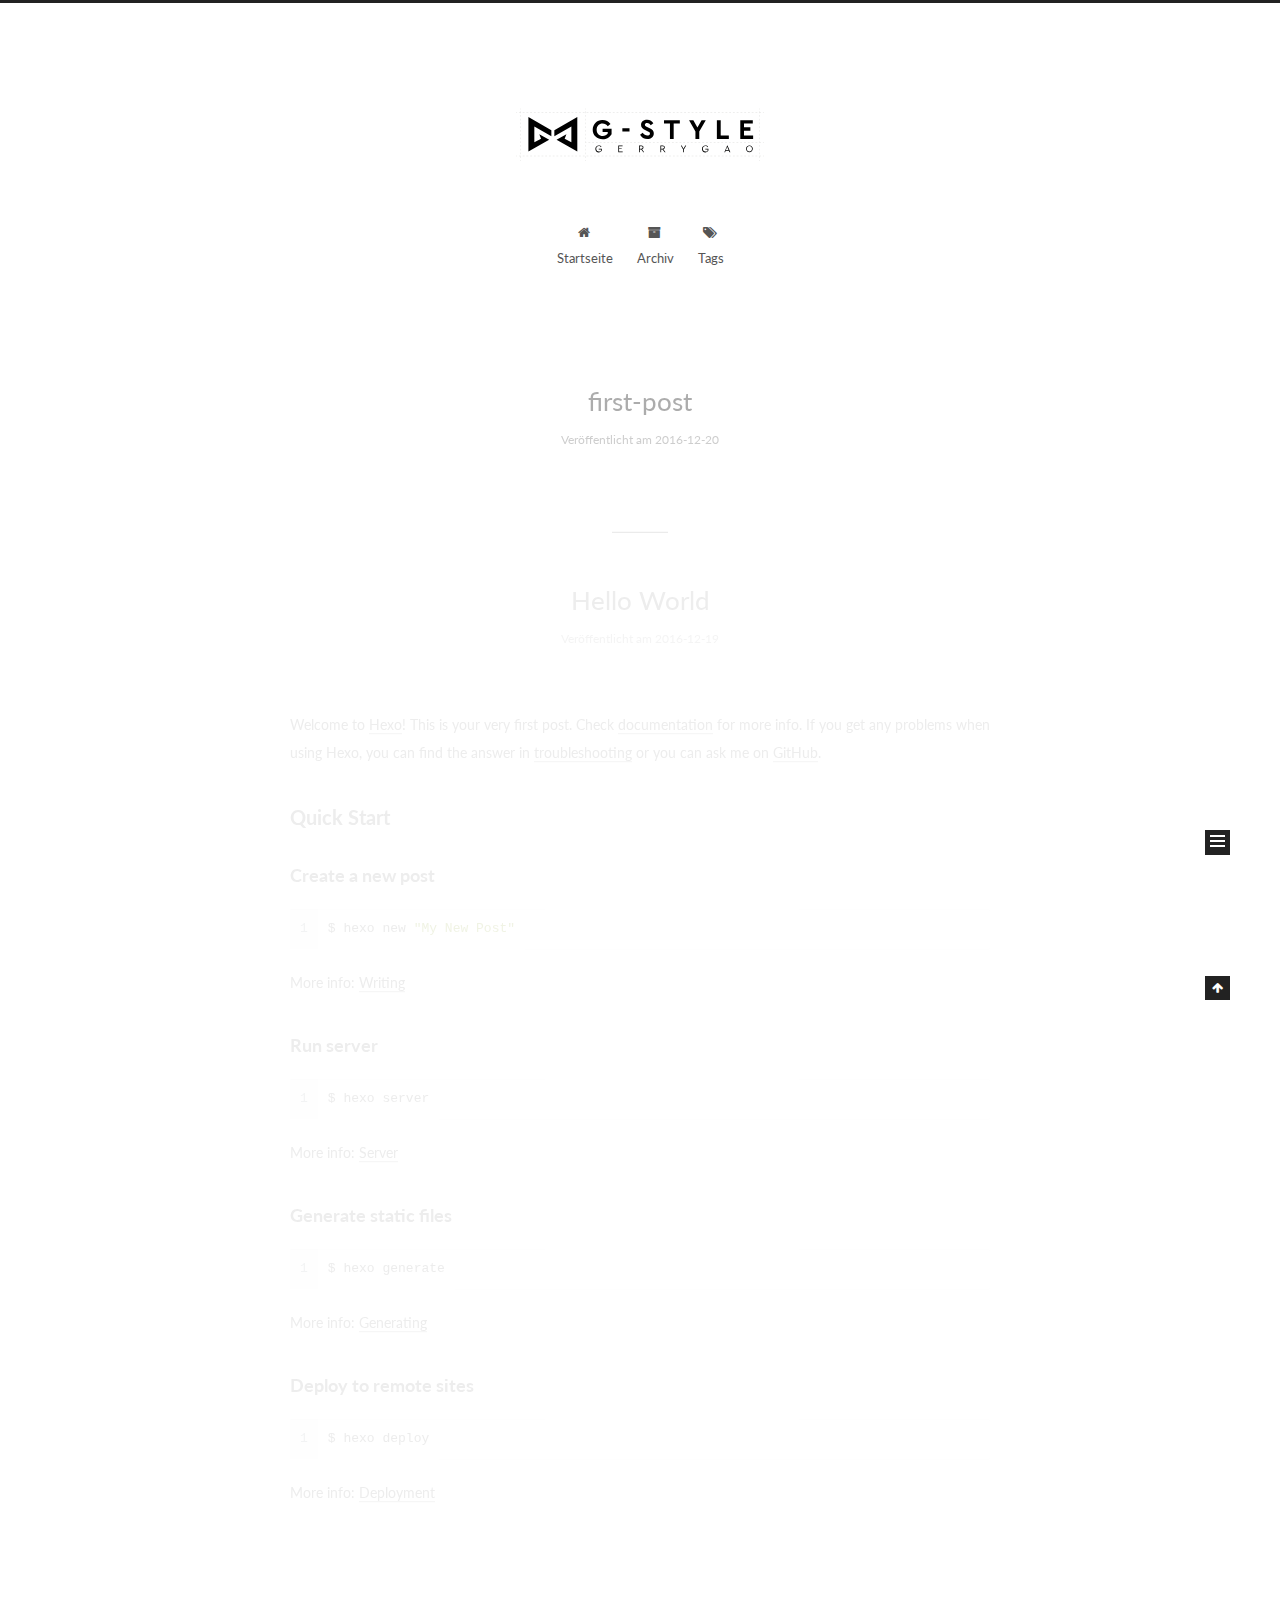
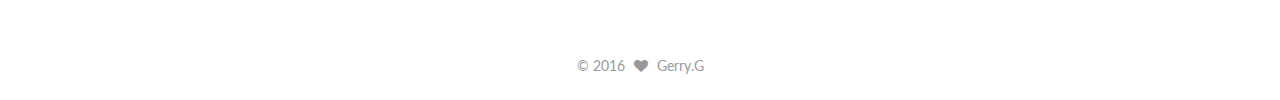
==== commit 596d8278: "Site updated: 2016-12-20 18:32:02" ====
--- a/index.html
+++ b/index.html
@@ -5,7 +5,7 @@
   
 
 
-<html class="theme-next muse use-motion" lang="zh-Hans">
+<html class="theme-next muse use-motion" lang="">
 <head>
   <meta charset="UTF-8"/>
 <meta http-equiv="X-UA-Compatible" content="IE=edge" />
@@ -103,7 +103,7 @@
     motion: true,
     duoshuo: {
       userId: '0',
-      author: '博主'
+      author: 'Author'
     },
     algolia: {
       applicationID: '',
@@ -124,7 +124,7 @@
   <title> G-Style </title>
 </head>
 
-<body itemscope itemtype="http://schema.org/WebPage" lang="zh-Hans">
+<body itemscope itemtype="http://schema.org/WebPage" lang="">
 
   
 
@@ -188,7 +188,7 @@
             
               <i class="menu-item-icon fa fa-fw fa-home"></i> <br />
             
-            首页
+            Startseite
           </a>
         </li>
       
@@ -198,7 +198,7 @@
             
               <i class="menu-item-icon fa fa-fw fa-archive"></i> <br />
             
-            归档
+            Archiv
           </a>
         </li>
       
@@ -208,7 +208,7 @@
             
               <i class="menu-item-icon fa fa-fw fa-tags"></i> <br />
             
-            标签
+            Tags
           </a>
         </li>
       
@@ -243,7 +243,7 @@
   <link itemprop="mainEntityOfPage" href="http://g-style.ca/2016/12/20/first-post/">
 
   <span style="display:none" itemprop="author" itemscope itemtype="http://schema.org/Person">
-    <meta itemprop="name" content="Gerry Gao">
+    <meta itemprop="name" content="Gerry.G">
     <meta itemprop="description" content="">
     <meta itemprop="image" content="/images/avatar.gif">
   </span>
@@ -279,7 +279,7 @@
               <span class="post-meta-item-icon">
                 <i class="fa fa-calendar-o"></i>
               </span>
-              <span class="post-meta-item-text">发表于</span>
+              <span class="post-meta-item-text">Veröffentlicht am</span>
               <time title="Post created" itemprop="dateCreated datePublished" datetime="2016-12-20T12:16:06+08:00">
                 2016-12-20
               </time>
@@ -359,7 +359,7 @@
   <link itemprop="mainEntityOfPage" href="http://g-style.ca/2016/12/19/hello-world/">
 
   <span style="display:none" itemprop="author" itemscope itemtype="http://schema.org/Person">
-    <meta itemprop="name" content="Gerry Gao">
+    <meta itemprop="name" content="Gerry.G">
     <meta itemprop="description" content="">
     <meta itemprop="image" content="/images/avatar.gif">
   </span>
@@ -395,7 +395,7 @@
               <span class="post-meta-item-icon">
                 <i class="fa fa-calendar-o"></i>
               </span>
-              <span class="post-meta-item-text">发表于</span>
+              <span class="post-meta-item-text">Veröffentlicht am</span>
               <time title="Post created" itemprop="dateCreated datePublished" datetime="2016-12-19T12:51:11+08:00">
                 2016-12-19
               </time>
@@ -506,15 +506,15 @@
         <div class="site-author motion-element" itemprop="author" itemscope itemtype="http://schema.org/Person">
           <img class="site-author-image" itemprop="image"
                src="/images/avatar.gif"
-               alt="Gerry Gao" />
-          <p class="site-author-name" itemprop="name">Gerry Gao</p>
+               alt="Gerry.G" />
+          <p class="site-author-name" itemprop="name">Gerry.G</p>
           <p class="site-description motion-element" itemprop="description"></p>
         </div>
         <nav class="site-state motion-element">
           <div class="site-state-item site-state-posts">
             <a href="/archives">
               <span class="site-state-item-count">2</span>
-              <span class="site-state-item-name">日志</span>
+              <span class="site-state-item-name">Artikel</span>
             </a>
           </div>
 
@@ -523,8 +523,8 @@
           
             <div class="site-state-item site-state-tags">
               <a href="/tags">
-                <span class="site-state-item-count">2</span>
-                <span class="site-state-item-name">标签</span>
+                <span class="site-state-item-count">1</span>
+                <span class="site-state-item-name">Tags</span>
               </a>
             </div>
           
@@ -567,7 +567,7 @@
   <span class="with-love">
     <i class="fa fa-heart"></i>
   </span>
-  <span class="author" itemprop="copyrightHolder">Gerry Gao</span>
+  <span class="author" itemprop="copyrightHolder">Gerry.G</span>
 </div>
 
 
--- a/css/main.css
+++ b/css/main.css
@@ -1681,7 +1681,7 @@
   width: 4px;
   height: 4px;
   border-radius: 50%;
-  background: #ffa4e2;
+  background: #ed2437;
 }
 .links-of-blogroll {
   font-size: 13px;
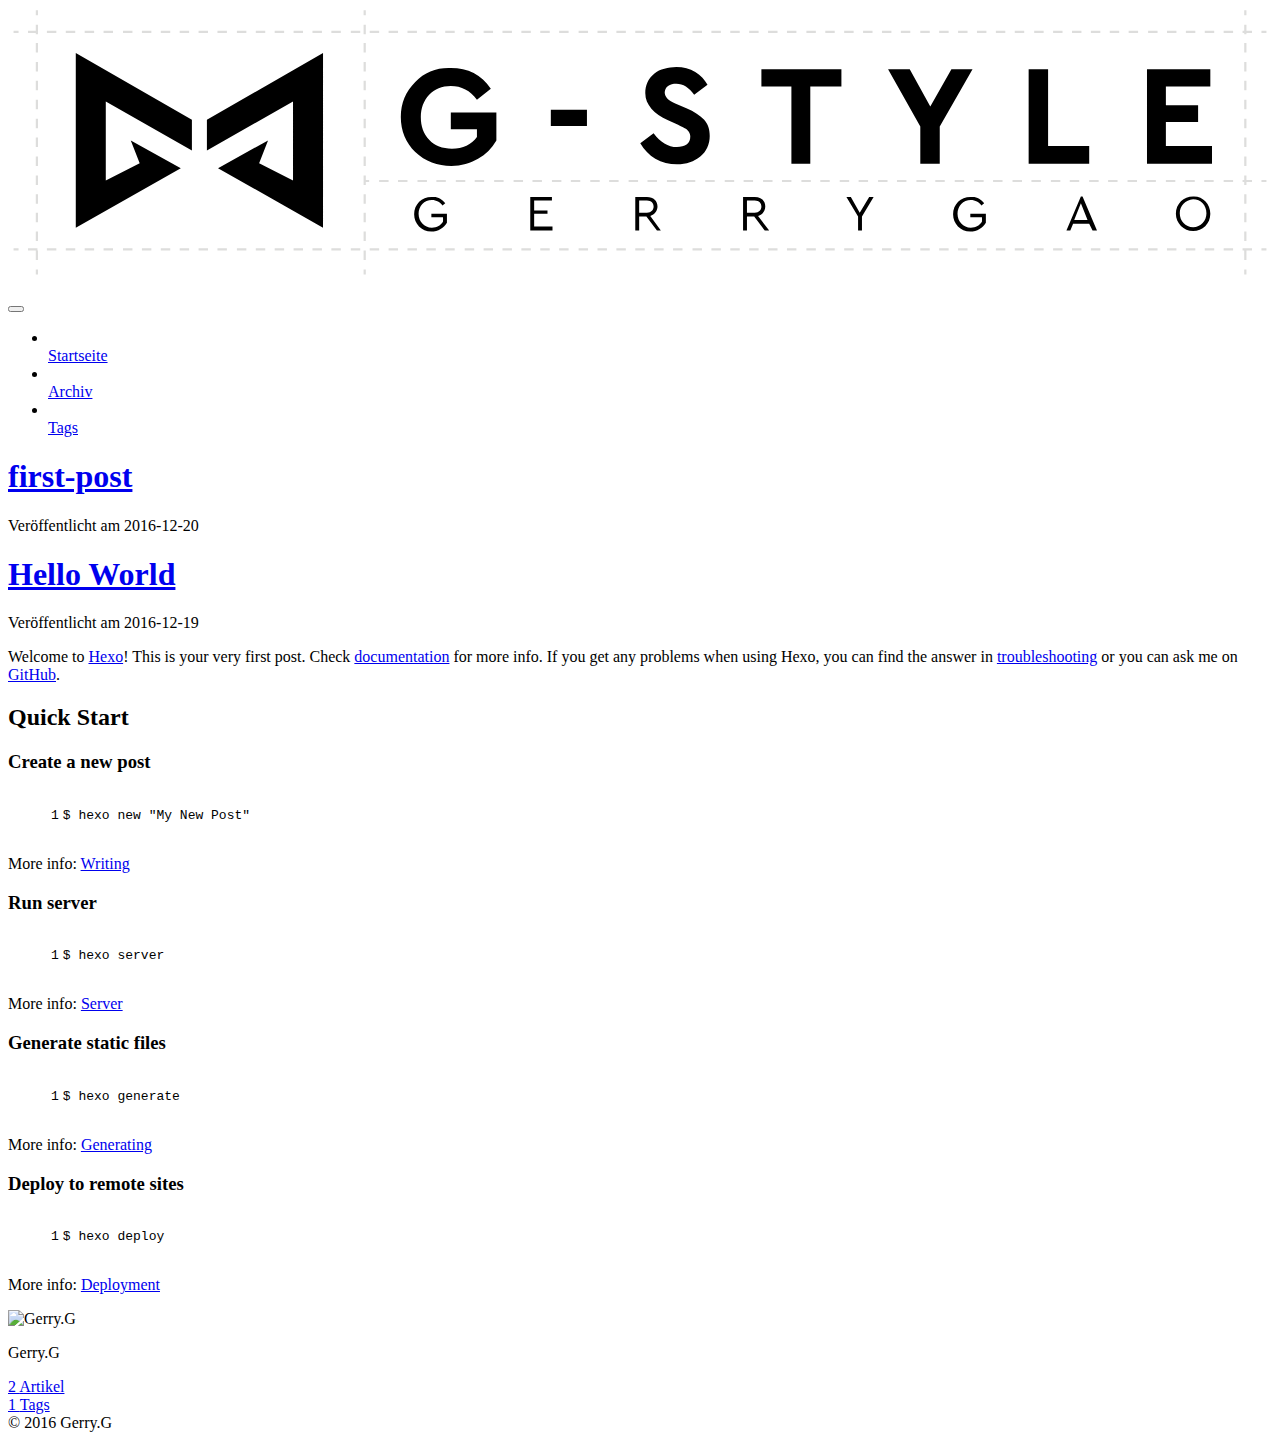
==== commit c35c12cd: "Site updated: 2016-12-20 18:35:36" ====
--- a/index.html
+++ b/index.html
@@ -29,7 +29,7 @@
 
   
   
-  <link href="/lib/fancybox/source/jquery.fancybox.css?v=2.1.5" rel="stylesheet" type="text/css" />
+  <link href="/blog/lib/fancybox/source/jquery.fancybox.css?v=2.1.5" rel="stylesheet" type="text/css" />
 
 
 
@@ -63,9 +63,9 @@
 
 
 
-<link href="/lib/font-awesome/css/font-awesome.min.css?v=4.6.2" rel="stylesheet" type="text/css" />
-
-<link href="/css/main.css?v=5.1.0" rel="stylesheet" type="text/css" />
+<link href="/blog/lib/font-awesome/css/font-awesome.min.css?v=4.6.2" rel="stylesheet" type="text/css" />
+
+<link href="/blog/css/main.css?v=5.1.0" rel="stylesheet" type="text/css" />
 
 
   <meta name="keywords" content="Hexo, NexT" />
@@ -77,7 +77,7 @@
 
 
 
-  <link rel="shortcut icon" type="image/x-icon" href="/favicon.ico?v=5.1.0" />
+  <link rel="shortcut icon" type="image/x-icon" href="/blog/favicon.ico?v=5.1.0" />
 
 
 
@@ -96,7 +96,7 @@
 <script type="text/javascript" id="hexo.configurations">
   var NexT = window.NexT || {};
   var CONFIG = {
-    root: '/',
+    root: '/blog/',
     scheme: 'Muse',
     sidebar: {"position":"left","display":"post"},
     fancybox: true,
@@ -159,7 +159,7 @@
   
 
   <div class="custom-logo-site-title">
-    <a href="/"  class="brand" rel="start">
+    <a href="/blog/"  class="brand" rel="start">
       <span class="logo-line-before"><i></i></span>
       
       <span class="logo-line-after"><i></i></span>
@@ -184,7 +184,7 @@
       
         
         <li class="menu-item menu-item-home">
-          <a href="/" rel="section">
+          <a href="/blog/" rel="section">
             
               <i class="menu-item-icon fa fa-fw fa-home"></i> <br />
             
@@ -194,7 +194,7 @@
       
         
         <li class="menu-item menu-item-archives">
-          <a href="/archives" rel="section">
+          <a href="/blog/archives" rel="section">
             
               <i class="menu-item-icon fa fa-fw fa-archive"></i> <br />
             
@@ -204,7 +204,7 @@
       
         
         <li class="menu-item menu-item-tags">
-          <a href="/tags" rel="section">
+          <a href="/blog/tags" rel="section">
             
               <i class="menu-item-icon fa fa-fw fa-tags"></i> <br />
             
@@ -240,12 +240,12 @@
   
 
   <article class="post post-type-normal " itemscope itemtype="http://schema.org/Article">
-  <link itemprop="mainEntityOfPage" href="http://g-style.ca/2016/12/20/first-post/">
+  <link itemprop="mainEntityOfPage" href="http://g-style.ca/blog/2016/12/20/first-post/">
 
   <span style="display:none" itemprop="author" itemscope itemtype="http://schema.org/Person">
     <meta itemprop="name" content="Gerry.G">
     <meta itemprop="description" content="">
-    <meta itemprop="image" content="/images/avatar.gif">
+    <meta itemprop="image" content="/blog/images/avatar.gif">
   </span>
 
   <span style="display:none" itemprop="publisher" itemscope itemtype="http://schema.org/Organization">
@@ -265,7 +265,7 @@
             
               
                 
-                <a class="post-title-link" href="/2016/12/20/first-post/" itemprop="url">
+                <a class="post-title-link" href="/blog/2016/12/20/first-post/" itemprop="url">
                   first-post
                 </a>
               
@@ -356,12 +356,12 @@
   
 
   <article class="post post-type-normal " itemscope itemtype="http://schema.org/Article">
-  <link itemprop="mainEntityOfPage" href="http://g-style.ca/2016/12/19/hello-world/">
+  <link itemprop="mainEntityOfPage" href="http://g-style.ca/blog/2016/12/19/hello-world/">
 
   <span style="display:none" itemprop="author" itemscope itemtype="http://schema.org/Person">
     <meta itemprop="name" content="Gerry.G">
     <meta itemprop="description" content="">
-    <meta itemprop="image" content="/images/avatar.gif">
+    <meta itemprop="image" content="/blog/images/avatar.gif">
   </span>
 
   <span style="display:none" itemprop="publisher" itemscope itemtype="http://schema.org/Organization">
@@ -381,7 +381,7 @@
             
               
                 
-                <a class="post-title-link" href="/2016/12/19/hello-world/" itemprop="url">
+                <a class="post-title-link" href="/blog/2016/12/19/hello-world/" itemprop="url">
                   Hello World
                 </a>
               
@@ -505,14 +505,14 @@
       <section class="site-overview sidebar-panel sidebar-panel-active">
         <div class="site-author motion-element" itemprop="author" itemscope itemtype="http://schema.org/Person">
           <img class="site-author-image" itemprop="image"
-               src="/images/avatar.gif"
+               src="/blog/images/avatar.gif"
                alt="Gerry.G" />
           <p class="site-author-name" itemprop="name">Gerry.G</p>
           <p class="site-description motion-element" itemprop="description"></p>
         </div>
         <nav class="site-state motion-element">
           <div class="site-state-item site-state-posts">
-            <a href="/archives">
+            <a href="/blog/archives">
               <span class="site-state-item-count">2</span>
               <span class="site-state-item-name">Artikel</span>
             </a>
@@ -522,7 +522,7 @@
 
           
             <div class="site-state-item site-state-tags">
-              <a href="/tags">
+              <a href="/blog/tags">
                 <span class="site-state-item-count">1</span>
                 <span class="site-state-item-name">Tags</span>
               </a>
@@ -604,42 +604,42 @@
 
 
   
-  <script type="text/javascript" src="/lib/jquery/index.js?v=2.1.3"></script>
-
-  
-  <script type="text/javascript" src="/lib/fastclick/lib/fastclick.min.js?v=1.0.6"></script>
-
-  
-  <script type="text/javascript" src="/lib/jquery_lazyload/jquery.lazyload.js?v=1.9.7"></script>
-
-  
-  <script type="text/javascript" src="/lib/velocity/velocity.min.js?v=1.2.1"></script>
-
-  
-  <script type="text/javascript" src="/lib/velocity/velocity.ui.min.js?v=1.2.1"></script>
-
-  
-  <script type="text/javascript" src="/lib/fancybox/source/jquery.fancybox.pack.js?v=2.1.5"></script>
-
-
-  
-
-
-  <script type="text/javascript" src="/js/src/utils.js?v=5.1.0"></script>
-
-  <script type="text/javascript" src="/js/src/motion.js?v=5.1.0"></script>
-
-
-
-  
-  
-
-  
-
-  
-
-
-  <script type="text/javascript" src="/js/src/bootstrap.js?v=5.1.0"></script>
+  <script type="text/javascript" src="/blog/lib/jquery/index.js?v=2.1.3"></script>
+
+  
+  <script type="text/javascript" src="/blog/lib/fastclick/lib/fastclick.min.js?v=1.0.6"></script>
+
+  
+  <script type="text/javascript" src="/blog/lib/jquery_lazyload/jquery.lazyload.js?v=1.9.7"></script>
+
+  
+  <script type="text/javascript" src="/blog/lib/velocity/velocity.min.js?v=1.2.1"></script>
+
+  
+  <script type="text/javascript" src="/blog/lib/velocity/velocity.ui.min.js?v=1.2.1"></script>
+
+  
+  <script type="text/javascript" src="/blog/lib/fancybox/source/jquery.fancybox.pack.js?v=2.1.5"></script>
+
+
+  
+
+
+  <script type="text/javascript" src="/blog/js/src/utils.js?v=5.1.0"></script>
+
+  <script type="text/javascript" src="/blog/js/src/motion.js?v=5.1.0"></script>
+
+
+
+  
+  
+
+  
+
+  
+
+
+  <script type="text/javascript" src="/blog/js/src/bootstrap.js?v=5.1.0"></script>
 
 
 
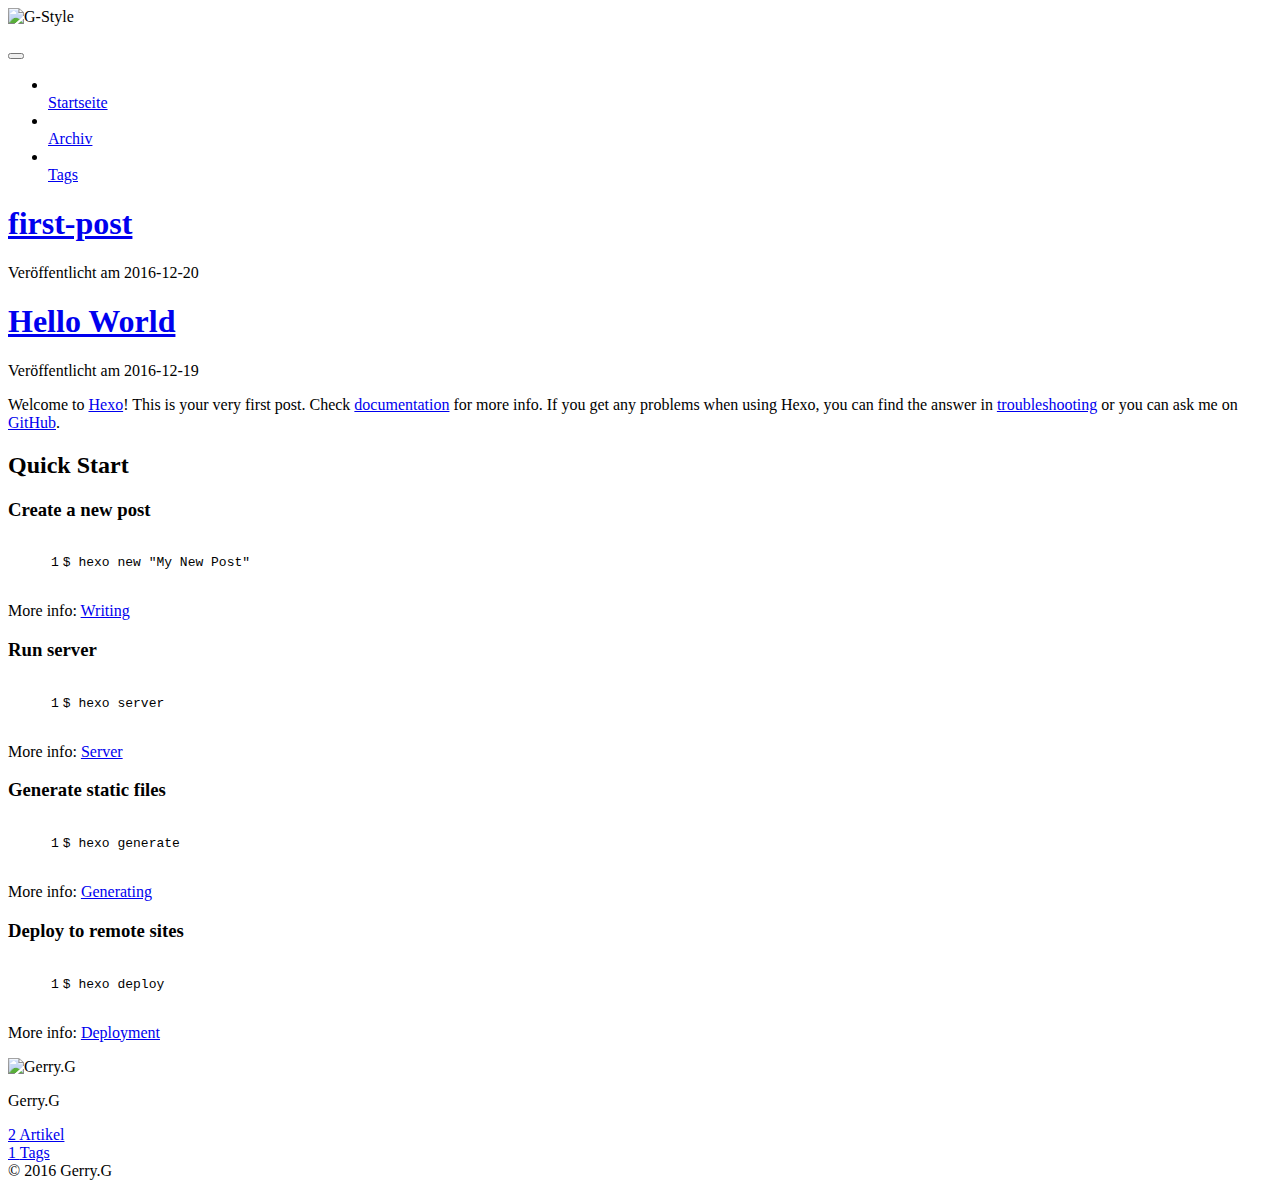
==== commit 9f5ae39e: "Site updated: 2016-12-20 18:45:46" ====
--- a/index.html
+++ b/index.html
@@ -152,7 +152,7 @@
   
     <div class="site-meta-headline">
       <a>
-        <img class="custom-logo-image" src="/images/logo.svg"
+        <img class="custom-logo-image" src="blog/images/logo.svg"
              alt="G-Style"/>
       </a>
     </div>
@@ -251,7 +251,7 @@
   <span style="display:none" itemprop="publisher" itemscope itemtype="http://schema.org/Organization">
     <meta itemprop="name" content="G-Style">
     <span style="display:none" itemprop="logo" itemscope itemtype="http://schema.org/ImageObject">
-      <img style="display:none;" itemprop="url image" alt="G-Style" src="/images/logo.svg">
+      <img style="display:none;" itemprop="url image" alt="G-Style" src="blog/images/logo.svg">
     </span>
   </span>
 
@@ -367,7 +367,7 @@
   <span style="display:none" itemprop="publisher" itemscope itemtype="http://schema.org/Organization">
     <meta itemprop="name" content="G-Style">
     <span style="display:none" itemprop="logo" itemscope itemtype="http://schema.org/ImageObject">
-      <img style="display:none;" itemprop="url image" alt="G-Style" src="/images/logo.svg">
+      <img style="display:none;" itemprop="url image" alt="G-Style" src="blog/images/logo.svg">
     </span>
   </span>
 
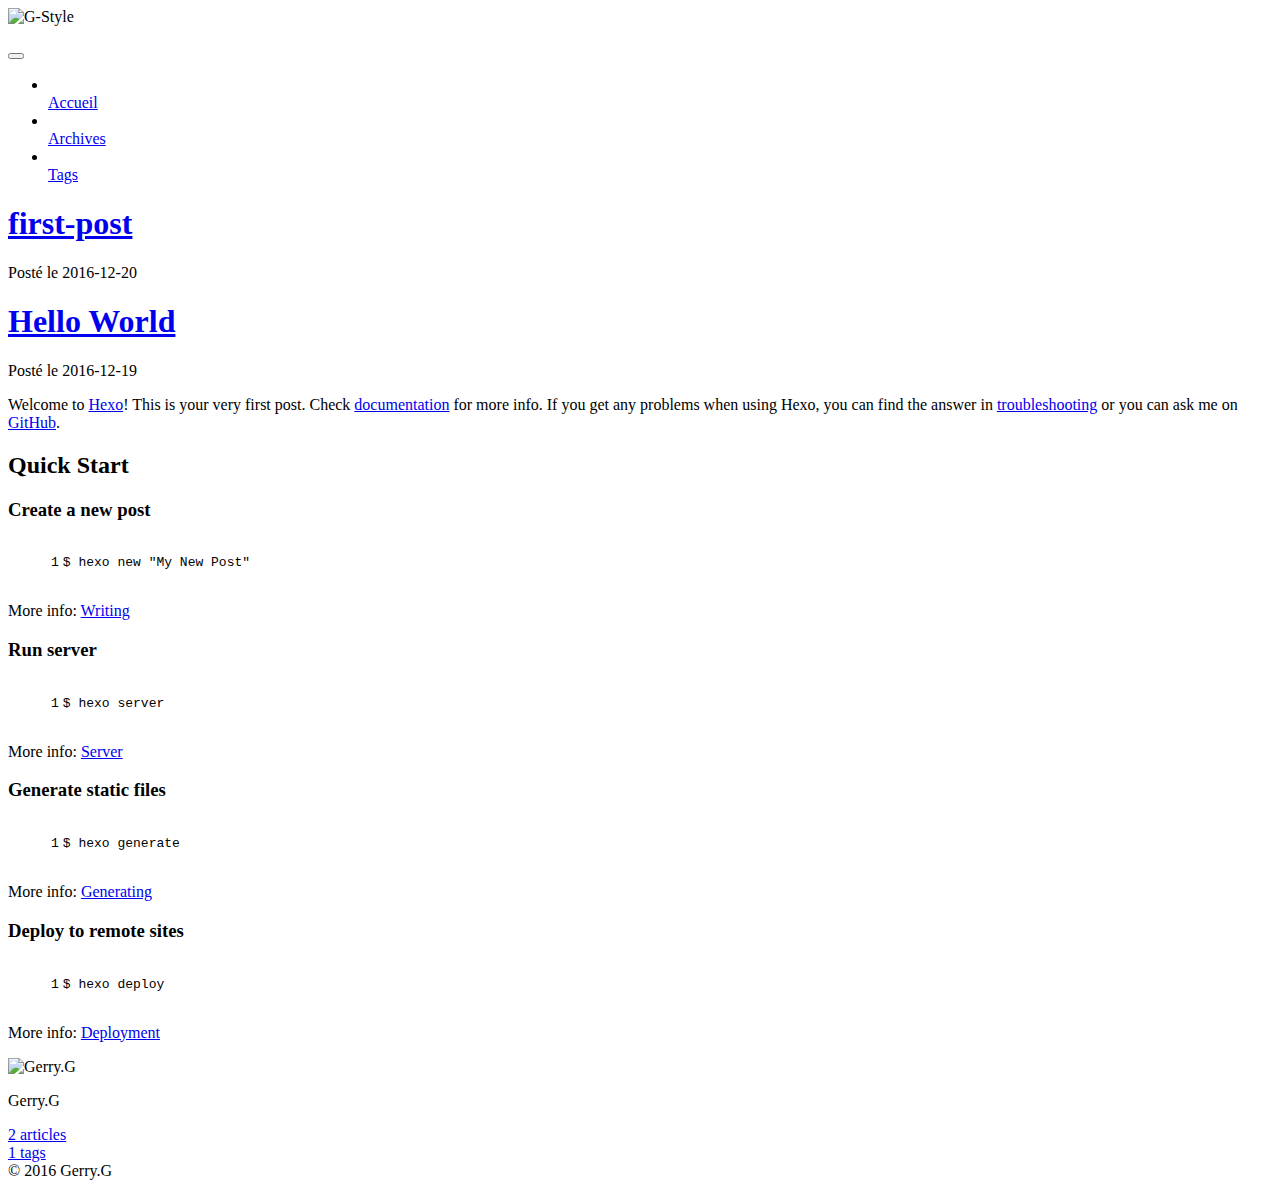
==== commit 1ce2cc5c: "Site updated: 2016-12-20 18:47:44" ====
--- a/index.html
+++ b/index.html
@@ -152,7 +152,7 @@
   
     <div class="site-meta-headline">
       <a>
-        <img class="custom-logo-image" src="blog/images/logo.svg"
+        <img class="custom-logo-image" src="/blog/images/logo.svg"
              alt="G-Style"/>
       </a>
     </div>
@@ -188,7 +188,7 @@
             
               <i class="menu-item-icon fa fa-fw fa-home"></i> <br />
             
-            Startseite
+            Accueil
           </a>
         </li>
       
@@ -198,7 +198,7 @@
             
               <i class="menu-item-icon fa fa-fw fa-archive"></i> <br />
             
-            Archiv
+            Archives
           </a>
         </li>
       
@@ -251,7 +251,7 @@
   <span style="display:none" itemprop="publisher" itemscope itemtype="http://schema.org/Organization">
     <meta itemprop="name" content="G-Style">
     <span style="display:none" itemprop="logo" itemscope itemtype="http://schema.org/ImageObject">
-      <img style="display:none;" itemprop="url image" alt="G-Style" src="blog/images/logo.svg">
+      <img style="display:none;" itemprop="url image" alt="G-Style" src="/blog/images/logo.svg">
     </span>
   </span>
 
@@ -279,7 +279,7 @@
               <span class="post-meta-item-icon">
                 <i class="fa fa-calendar-o"></i>
               </span>
-              <span class="post-meta-item-text">Veröffentlicht am</span>
+              <span class="post-meta-item-text">Posté le</span>
               <time title="Post created" itemprop="dateCreated datePublished" datetime="2016-12-20T12:16:06+08:00">
                 2016-12-20
               </time>
@@ -367,7 +367,7 @@
   <span style="display:none" itemprop="publisher" itemscope itemtype="http://schema.org/Organization">
     <meta itemprop="name" content="G-Style">
     <span style="display:none" itemprop="logo" itemscope itemtype="http://schema.org/ImageObject">
-      <img style="display:none;" itemprop="url image" alt="G-Style" src="blog/images/logo.svg">
+      <img style="display:none;" itemprop="url image" alt="G-Style" src="/blog/images/logo.svg">
     </span>
   </span>
 
@@ -395,7 +395,7 @@
               <span class="post-meta-item-icon">
                 <i class="fa fa-calendar-o"></i>
               </span>
-              <span class="post-meta-item-text">Veröffentlicht am</span>
+              <span class="post-meta-item-text">Posté le</span>
               <time title="Post created" itemprop="dateCreated datePublished" datetime="2016-12-19T12:51:11+08:00">
                 2016-12-19
               </time>
@@ -514,7 +514,7 @@
           <div class="site-state-item site-state-posts">
             <a href="/blog/archives">
               <span class="site-state-item-count">2</span>
-              <span class="site-state-item-name">Artikel</span>
+              <span class="site-state-item-name">articles</span>
             </a>
           </div>
 
@@ -524,7 +524,7 @@
             <div class="site-state-item site-state-tags">
               <a href="/blog/tags">
                 <span class="site-state-item-count">1</span>
-                <span class="site-state-item-name">Tags</span>
+                <span class="site-state-item-name">tags</span>
               </a>
             </div>
           
